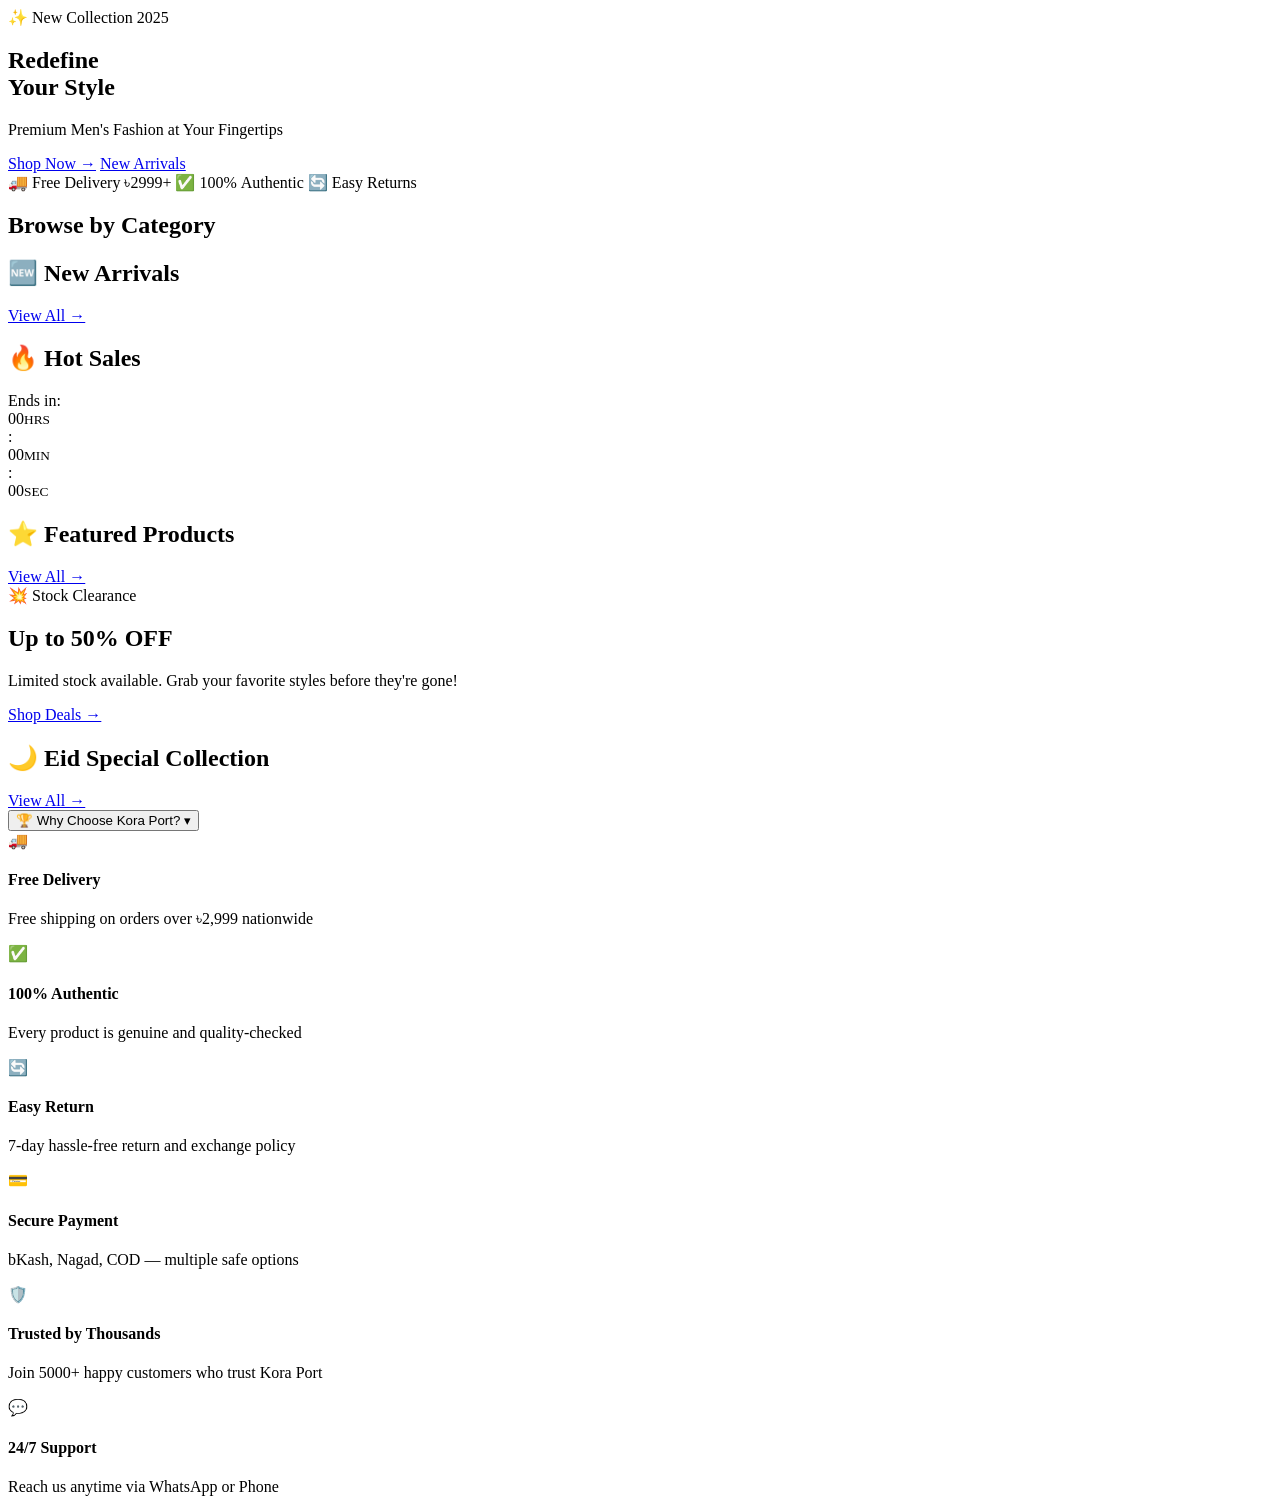
==== index.html @ 2890dfe2 "Add files via upload" ====
<!DOCTYPE html>
<html lang="en">
<head>
<meta charset="UTF-8">
<meta name="viewport" content="width=device-width, initial-scale=1.0">
<title>Kora Port — Premium Men's Fashion Store</title>
<meta name="description" content="Kora Port — Premium Men's Fashion Store in Bangladesh. Shop T-Shirts, Shirts, Pants, Panjabi, Hoodies & Accessories with Free Delivery on orders over ৳2999.">
<meta name="keywords" content="mens fashion, mens clothing, t-shirt, shirt, panjabi, hoodie, pants, accessories, online shopping, bangladesh">
<meta property="og:title" content="Kora Port — Redefine Your Style">
<meta property="og:description" content="Premium Men's Fashion & Lifestyle Store. Free Delivery on ৳2999+">
<meta property="og:type" content="website">
<meta property="og:url" content="https://koraport.netlify.app">
<link rel="canonical" href="https://koraport.netlify.app">

<!-- GTM Head -->
<script>(function(w,d,s,l,i){w[l]=w[l]||[];w[l].push({'gtm.start':new Date().getTime(),event:'gtm.js'});var f=d.getElementsByTagName(s)[0],j=d.createElement(s),dl=l!='dataLayer'?'&l='+l:'';j.async=true;j.src='https://www.googletagmanager.com/gtm.js?id='+i+dl;f.parentNode.insertBefore(j,f);})(window,document,'script','dataLayer','GTM-TWPPQPTG');</script>

<link rel="stylesheet" href="css/global.css">
<link rel="stylesheet" href="css/header-footer.css">
<link rel="stylesheet" href="css/home.css">
<link rel="stylesheet" href="css/animations.css">
<link rel="stylesheet" href="css/responsive.css">
</head>
<body>
<!-- GTM Body -->
<noscript><iframe src="https://www.googletagmanager.com/ns.html?id=GTM-TWPPQPTG" height="0" width="0" style="display:none;visibility:hidden"></iframe></noscript>

<div id="app-header"></div>

<main>

<!-- HERO -->
<section class="hero" id="heroSection">
  <div class="hero-bg"></div>
  <div class="container hero-content">
    <div class="hero-text">
      <span class="hero-badge">✨ New Collection 2025</span>
      <h1 class="hero-title">Redefine<br>Your <span class="hero-highlight">Style</span></h1>
      <p class="hero-sub">Premium Men's Fashion at Your Fingertips</p>
      <div class="hero-btns">
        <a href="pages/shop.html" class="btn btn-accent btn-lg">Shop Now →</a>
        <a href="pages/shop.html?cat=new-arrivals" class="btn btn-secondary btn-lg">New Arrivals</a>
      </div>
      <div class="hero-trust">
        <span>🚚 Free Delivery ৳2999+</span>
        <span>✅ 100% Authentic</span>
        <span>🔄 Easy Returns</span>
      </div>
    </div>
  </div>
</section>

<!-- CATEGORIES -->
<section class="section" id="categorySection">
  <div class="container">
    <h2 class="section-title reveal">Browse by Category</h2>
    <div class="cat-grid" id="categoryGrid"></div>
  </div>
</section>

<!-- NEW ARRIVALS -->
<section class="section section-alt" id="newArrivalsSection">
  <div class="container">
    <div class="section-header reveal">
      <h2 class="section-title">🆕 New Arrivals</h2>
      <a href="pages/shop.html?cat=new-arrivals" class="view-all">View All →</a>
    </div>
    <div class="product-grid" id="newArrivalsGrid"></div>
  </div>
</section>

<!-- FLASH SALE / HOT SALES -->
<section class="section flash-sale-section" id="hotSalesSection">
  <div class="container">
    <div class="flash-header reveal">
      <h2 class="section-title">🔥 Hot Sales</h2>
      <div class="countdown" id="countdown">
        <span class="cd-label">Ends in:</span>
        <div class="cd-boxes">
          <div class="cd-box"><span id="cdHours">00</span><small>HRS</small></div>
          <div class="cd-sep">:</div>
          <div class="cd-box"><span id="cdMins">00</span><small>MIN</small></div>
          <div class="cd-sep">:</div>
          <div class="cd-box"><span id="cdSecs">00</span><small>SEC</small></div>
        </div>
      </div>
    </div>
    <div class="product-grid" id="hotSalesGrid"></div>
  </div>
</section>

<!-- FEATURED -->
<section class="section" id="featuredSection">
  <div class="container">
    <div class="section-header reveal">
      <h2 class="section-title">⭐ Featured Products</h2>
      <a href="pages/shop.html" class="view-all">View All →</a>
    </div>
    <div class="product-grid" id="featuredGrid"></div>
  </div>
</section>

<!-- DEAL BANNER -->
<section class="deal-banner reveal" id="dealBanner">
  <div class="container deal-content">
    <div class="deal-text">
      <span class="deal-tag">💥 Stock Clearance</span>
      <h2 class="deal-title">Up to 50% OFF</h2>
      <p class="deal-sub">Limited stock available. Grab your favorite styles before they're gone!</p>
      <a href="pages/shop.html?cat=stock-clearance" class="btn btn-accent btn-lg">Shop Deals →</a>
    </div>
  </div>
</section>

<!-- EID SPECIAL -->
<section class="section section-alt" id="eidSection">
  <div class="container">
    <div class="section-header reveal">
      <h2 class="section-title">🌙 Eid Special Collection</h2>
      <a href="pages/shop.html?cat=eid-special" class="view-all">View All →</a>
    </div>
    <div class="product-grid" id="eidGrid"></div>
  </div>
</section>

<!-- WHY CHOOSE US -->
<section class="section" id="whyUsSection">
  <div class="container">
    <button class="why-toggle reveal" id="whyToggle" onclick="toggleWhyUs()">
      <span>🏆 Why Choose Kora Port?</span>
      <span class="why-arrow" id="whyArrow">▾</span>
    </button>
    <div class="why-grid hidden" id="whyGrid">
      <div class="why-card reveal">
        <div class="why-icon">🚚</div>
        <h4>Free Delivery</h4>
        <p>Free shipping on orders over ৳2,999 nationwide</p>
      </div>
      <div class="why-card reveal">
        <div class="why-icon">✅</div>
        <h4>100% Authentic</h4>
        <p>Every product is genuine and quality-checked</p>
      </div>
      <div class="why-card reveal">
        <div class="why-icon">🔄</div>
        <h4>Easy Return</h4>
        <p>7-day hassle-free return and exchange policy</p>
      </div>
      <div class="why-card reveal">
        <div class="why-icon">💳</div>
        <h4>Secure Payment</h4>
        <p>bKash, Nagad, COD — multiple safe options</p>
      </div>
      <div class="why-card reveal">
        <div class="why-icon">🛡️</div>
        <h4>Trusted by Thousands</h4>
        <p>Join 5000+ happy customers who trust Kora Port</p>
      </div>
      <div class="why-card reveal">
        <div class="why-icon">💬</div>
        <h4>24/7 Support</h4>
        <p>Reach us anytime via WhatsApp or Phone</p>
      </div>
    </div>
  </div>
</section>

</main>

<div id="app-footer"></div>

<!-- GTM DataLayer -->
<script>
window.dataLayer = window.dataLayer || [];
window.dataLayer.push({ event: 'page_view', page_type: 'home', page_title: 'Kora Port - Home' });
</script>

<script src="js/config.js"></script>
<script src="js/products-data.js"></script>
<script src="js/main.js"></script>
<script src="js/home.js"></script>
<script src="js/gtm-tracking.js"></script>
</body>
</html>
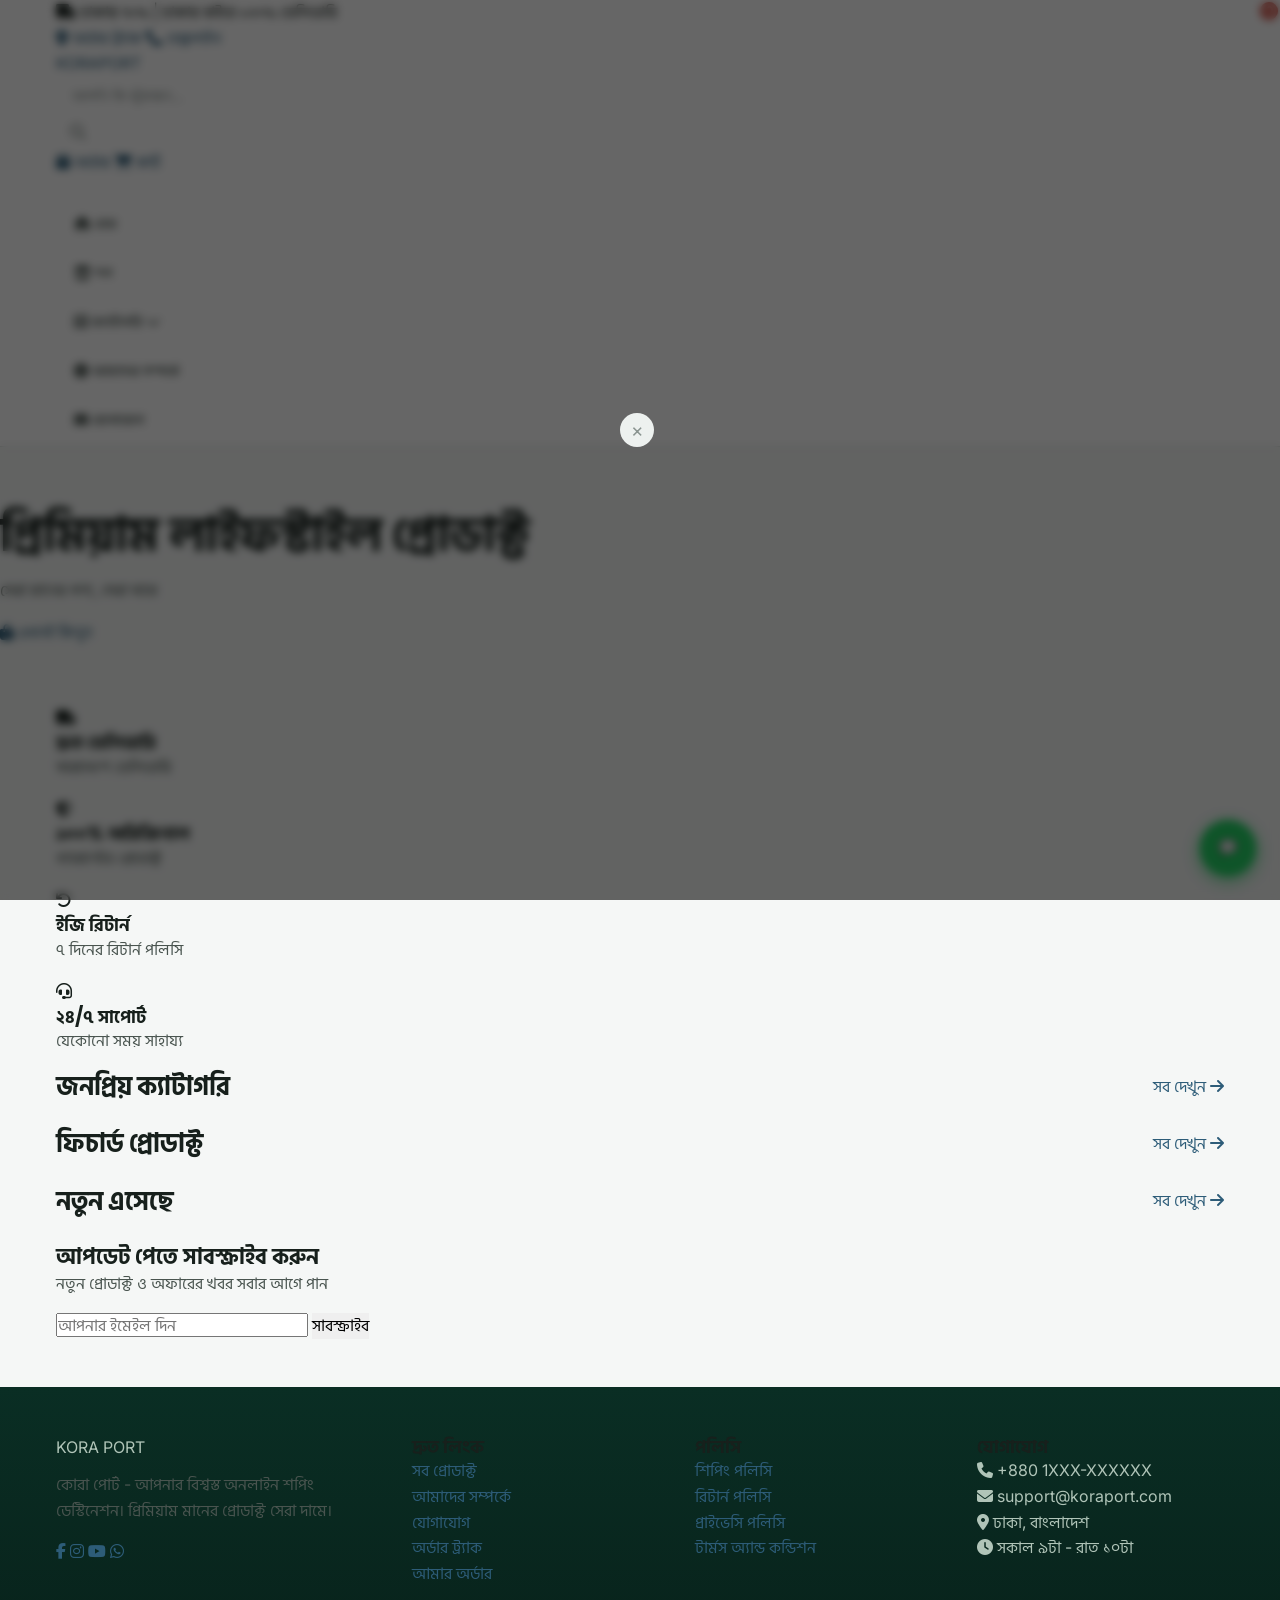
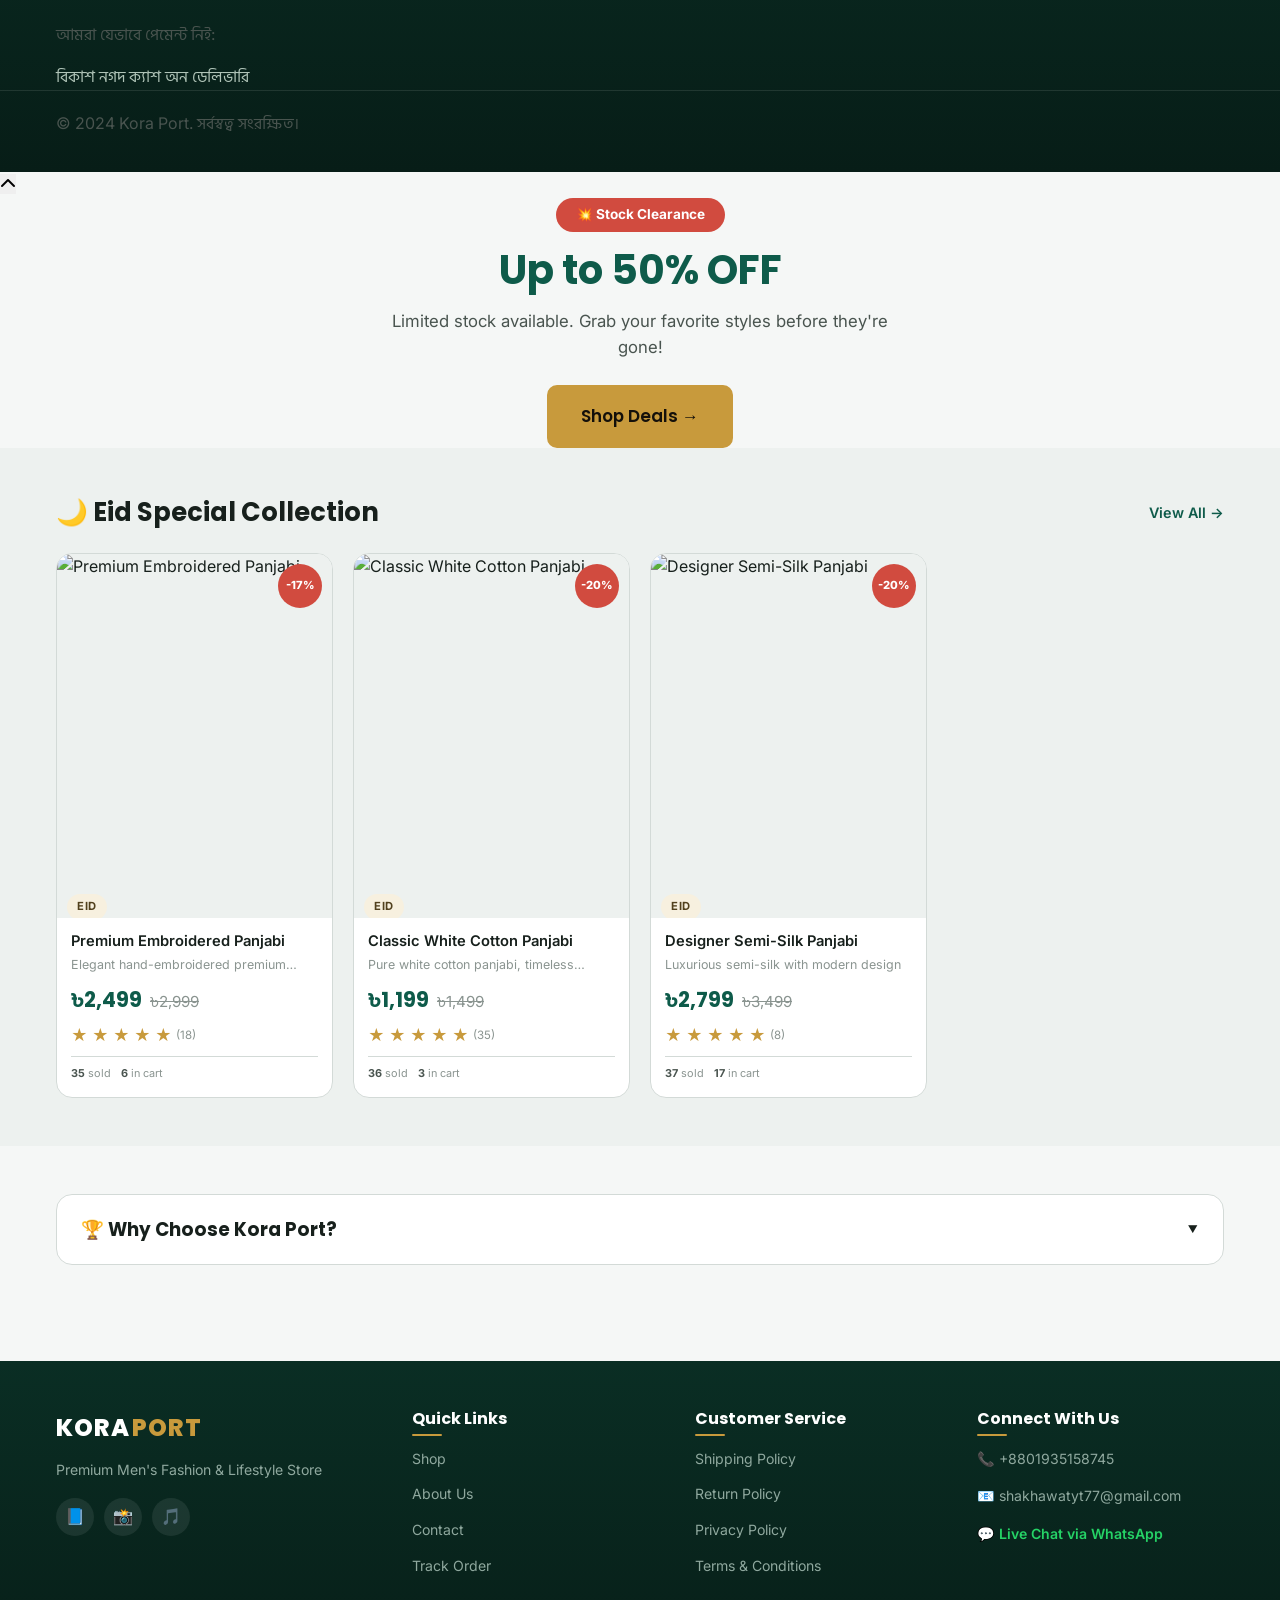
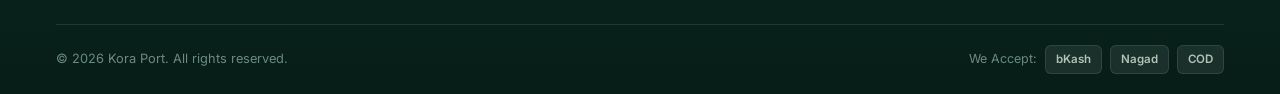
==== commit 5d5874a2: "Revise HTML structure and SEO metadata Updated the language attribute to Bengali and modified variou" ====
--- a/index.html
+++ b/index.html
@@ -1,108 +1,396 @@
 <!DOCTYPE html>
-<html lang="en">
+<html lang="bn">
 <head>
-<meta charset="UTF-8">
-<meta name="viewport" content="width=device-width, initial-scale=1.0">
-<title>Kora Port — Premium Men's Fashion Store</title>
-<meta name="description" content="Kora Port — Premium Men's Fashion Store in Bangladesh. Shop T-Shirts, Shirts, Pants, Panjabi, Hoodies & Accessories with Free Delivery on orders over ৳2999.">
-<meta name="keywords" content="mens fashion, mens clothing, t-shirt, shirt, panjabi, hoodie, pants, accessories, online shopping, bangladesh">
-<meta property="og:title" content="Kora Port — Redefine Your Style">
-<meta property="og:description" content="Premium Men's Fashion & Lifestyle Store. Free Delivery on ৳2999+">
-<meta property="og:type" content="website">
-<meta property="og:url" content="https://koraport.netlify.app">
-<link rel="canonical" href="https://koraport.netlify.app">
-
-<!-- GTM Head -->
-<script>(function(w,d,s,l,i){w[l]=w[l]||[];w[l].push({'gtm.start':new Date().getTime(),event:'gtm.js'});var f=d.getElementsByTagName(s)[0],j=d.createElement(s),dl=l!='dataLayer'?'&l='+l:'';j.async=true;j.src='https://www.googletagmanager.com/gtm.js?id='+i+dl;f.parentNode.insertBefore(j,f);})(window,document,'script','dataLayer','GTM-TWPPQPTG');</script>
-
-<link rel="stylesheet" href="css/global.css">
-<link rel="stylesheet" href="css/header-footer.css">
-<link rel="stylesheet" href="css/home.css">
-<link rel="stylesheet" href="css/animations.css">
-<link rel="stylesheet" href="css/responsive.css">
+    <meta charset="UTF-8">
+    <meta name="viewport" content="width=device-width, initial-scale=1.0">
+    <meta http-equiv="Cache-Control" content="no-cache, no-store, must-revalidate">
+    <meta http-equiv="Pragma" content="no-cache">
+    <meta http-equiv="Expires" content="0">
+    
+    <title>Kora Port - Premium Lifestyle Store</title>
+    <meta name="description" content="Kora Port - Your trusted online store for premium lifestyle products">
+    
+    <!-- Favicon -->
+    <link rel="icon" type="image/x-icon" href="images/favicon.ico">
+    
+    <!-- Google Tag Manager - HEAD (MUST BE FIRST) -->
+    <script>(function(w,d,s,l,i){w[l]=w[l]||[];w[l].push({'gtm.start':
+    new Date().getTime(),event:'gtm.js'});var f=d.getElementsByTagName(s)[0],
+    j=d.createElement(s),dl=l!='dataLayer'?'&l='+l:'';j.async=true;j.src=
+    'https://www.googletagmanager.com/gtm.js?id='+i+dl;f.parentNode.insertBefore(j,f);
+    })(window,document,'script','dataLayer','GTM-XXXXXXX');</script>
+    <!-- End Google Tag Manager -->
+    
+    <!-- CSS Files - Correct Order -->
+    <link rel="stylesheet" href="css/global.css">
+    <link rel="stylesheet" href="css/header-footer.css">
+    <link rel="stylesheet" href="css/home.css">
+    <link rel="stylesheet" href="css/product.css">
+    <link rel="stylesheet" href="css/animations.css">
+    <link rel="stylesheet" href="css/responsive.css">
+    
+    <!-- Font Awesome -->
+    <link rel="stylesheet" href="https://cdnjs.cloudflare.com/ajax/libs/font-awesome/6.4.2/css/all.min.css">
+    
+    <!-- Google Fonts -->
+    <link href="https://fonts.googleapis.com/css2?family=Hind+Siliguri:wght@400;500;600;700&family=Inter:wght@400;500;600;700&display=swap" rel="stylesheet">
 </head>
 <body>
-<!-- GTM Body -->
-<noscript><iframe src="https://www.googletagmanager.com/ns.html?id=GTM-TWPPQPTG" height="0" width="0" style="display:none;visibility:hidden"></iframe></noscript>
-
-<div id="app-header"></div>
-
-<main>
-
-<!-- HERO -->
-<section class="hero" id="heroSection">
-  <div class="hero-bg"></div>
-  <div class="container hero-content">
-    <div class="hero-text">
-      <span class="hero-badge">✨ New Collection 2025</span>
-      <h1 class="hero-title">Redefine<br>Your <span class="hero-highlight">Style</span></h1>
-      <p class="hero-sub">Premium Men's Fashion at Your Fingertips</p>
-      <div class="hero-btns">
-        <a href="pages/shop.html" class="btn btn-accent btn-lg">Shop Now →</a>
-        <a href="pages/shop.html?cat=new-arrivals" class="btn btn-secondary btn-lg">New Arrivals</a>
-      </div>
-      <div class="hero-trust">
-        <span>🚚 Free Delivery ৳2999+</span>
-        <span>✅ 100% Authentic</span>
-        <span>🔄 Easy Returns</span>
-      </div>
+    <!-- Google Tag Manager (noscript) - IMMEDIATELY AFTER BODY -->
+    <noscript><iframe src="https://www.googletagmanager.com/ns.html?id=GTM-XXXXXXX"
+    height="0" width="0" style="display:none;visibility:hidden"></iframe></noscript>
+    <!-- End Google Tag Manager (noscript) -->
+
+    <!-- ============ HEADER ============ -->
+    <header class="site-header" id="site-header">
+        <div class="header-container">
+            <!-- Top Bar -->
+            <div class="header-top">
+                <div class="container">
+                    <div class="top-bar-content">
+                        <span class="free-shipping-text">
+                            <i class="fas fa-truck"></i> ঢাকায় ৭০৳ | ঢাকার বাইরে ১৩০৳ ডেলিভারি
+                        </span>
+                        <div class="top-bar-links">
+                            <a href="pages/track-order.html"><i class="fas fa-map-marker-alt"></i> অর্ডার ট্র্যাক</a>
+                            <a href="pages/contact.html"><i class="fas fa-phone"></i> হেল্পলাইন</a>
+                        </div>
+                    </div>
+                </div>
+            </div>
+            
+            <!-- Main Header -->
+            <div class="header-main">
+                <div class="container">
+                    <div class="header-content">
+                        <!-- Logo -->
+                        <a href="index.html" class="logo">
+                            <img src="images/logo.png" alt="Kora Port" class="logo-img" onerror="this.style.display='none'; this.nextElementSibling.style.display='flex';">
+                            <span class="logo-text" style="display:none;">
+                                <span class="logo-kora">KORA</span>
+                                <span class="logo-port">PORT</span>
+                            </span>
+                        </a>
+                        
+                        <!-- Search Bar -->
+                        <div class="search-container">
+                            <form class="search-form" id="search-form">
+                                <input type="text" class="search-input" id="search-input" placeholder="আপনি কি খুঁজছেন...">
+                                <button type="submit" class="search-btn">
+                                    <i class="fas fa-search"></i>
+                                </button>
+                            </form>
+                            <div class="search-results" id="search-results"></div>
+                        </div>
+                        
+                        <!-- Header Actions -->
+                        <div class="header-actions">
+                            <a href="pages/orders.html" class="action-btn" title="আমার অর্ডার">
+                                <i class="fas fa-box"></i>
+                                <span class="action-text">অর্ডার</span>
+                            </a>
+                            <a href="pages/cart.html" class="action-btn cart-btn" id="cart-btn" title="কার্ট">
+                                <i class="fas fa-shopping-cart"></i>
+                                <span class="cart-badge" id="cart-badge">0</span>
+                                <span class="action-text">কার্ট</span>
+                            </a>
+                        </div>
+                        
+                        <!-- Mobile Menu Toggle -->
+                        <button class="mobile-menu-toggle" id="mobile-menu-toggle">
+                            <span class="hamburger-line"></span>
+                            <span class="hamburger-line"></span>
+                            <span class="hamburger-line"></span>
+                        </button>
+                    </div>
+                </div>
+            </div>
+            
+            <!-- Navigation -->
+            <nav class="main-nav" id="main-nav">
+                <div class="container">
+                    <ul class="nav-list">
+                        <li class="nav-item active">
+                            <a href="index.html" class="nav-link">
+                                <i class="fas fa-home"></i> হোম
+                            </a>
+                        </li>
+                        <li class="nav-item">
+                            <a href="pages/shop.html" class="nav-link">
+                                <i class="fas fa-store"></i> শপ
+                            </a>
+                        </li>
+                        <li class="nav-item has-dropdown">
+                            <a href="#" class="nav-link">
+                                <i class="fas fa-th-large"></i> ক্যাটাগরি
+                                <i class="fas fa-chevron-down dropdown-arrow"></i>
+                            </a>
+                            <ul class="dropdown-menu" id="category-dropdown">
+                                <!-- Categories will be loaded dynamically -->
+                            </ul>
+                        </li>
+                        <li class="nav-item">
+                            <a href="pages/about.html" class="nav-link">
+                                <i class="fas fa-info-circle"></i> আমাদের সম্পর্কে
+                            </a>
+                        </li>
+                        <li class="nav-item">
+                            <a href="pages/contact.html" class="nav-link">
+                                <i class="fas fa-envelope"></i> যোগাযোগ
+                            </a>
+                        </li>
+                    </ul>
+                </div>
+            </nav>
+        </div>
+    </header>
+
+    <!-- ============ MAIN CONTENT ============ -->
+    <main class="main-content" id="main-content">
+        
+        <!-- Hero Section -->
+        <section class="hero-section">
+            <div class="hero-slider" id="hero-slider">
+                <div class="hero-slide active">
+                    <div class="hero-content">
+                        <h1 class="hero-title">প্রিমিয়াম লাইফস্টাইল প্রোডাক্ট</h1>
+                        <p class="hero-subtitle">সেরা মানের পণ্য, সেরা দামে</p>
+                        <a href="pages/shop.html" class="hero-btn">
+                            <i class="fas fa-shopping-bag"></i> এখনই কিনুন
+                        </a>
+                    </div>
+                </div>
+            </div>
+        </section>
+
+        <!-- Features Section -->
+        <section class="features-section">
+            <div class="container">
+                <div class="features-grid">
+                    <div class="feature-item">
+                        <div class="feature-icon">
+                            <i class="fas fa-truck"></i>
+                        </div>
+                        <div class="feature-content">
+                            <h4>দ্রুত ডেলিভারি</h4>
+                            <p>সারাদেশে ডেলিভারি</p>
+                        </div>
+                    </div>
+                    <div class="feature-item">
+                        <div class="feature-icon">
+                            <i class="fas fa-shield-alt"></i>
+                        </div>
+                        <div class="feature-content">
+                            <h4>১০০% অরিজিনাল</h4>
+                            <p>গ্যারান্টেড প্রোডাক্ট</p>
+                        </div>
+                    </div>
+                    <div class="feature-item">
+                        <div class="feature-icon">
+                            <i class="fas fa-undo"></i>
+                        </div>
+                        <div class="feature-content">
+                            <h4>ইজি রিটার্ন</h4>
+                            <p>৭ দিনের রিটার্ন পলিসি</p>
+                        </div>
+                    </div>
+                    <div class="feature-item">
+                        <div class="feature-icon">
+                            <i class="fas fa-headset"></i>
+                        </div>
+                        <div class="feature-content">
+                            <h4>২৪/৭ সাপোর্ট</h4>
+                            <p>যেকোনো সময় সাহায্য</p>
+                        </div>
+                    </div>
+                </div>
+            </div>
+        </section>
+
+        <!-- Categories Section -->
+        <section class="categories-section">
+            <div class="container">
+                <div class="section-header">
+                    <h2 class="section-title">জনপ্রিয় ক্যাটাগরি</h2>
+                    <a href="pages/shop.html" class="view-all-link">সব দেখুন <i class="fas fa-arrow-right"></i></a>
+                </div>
+                <div class="categories-grid" id="categories-grid">
+                    <!-- Categories will be loaded dynamically -->
+                </div>
+            </div>
+        </section>
+
+        <!-- Featured Products Section -->
+        <section class="products-section featured-section">
+            <div class="container">
+                <div class="section-header">
+                    <h2 class="section-title">ফিচার্ড প্রোডাক্ট</h2>
+                    <a href="pages/shop.html" class="view-all-link">সব দেখুন <i class="fas fa-arrow-right"></i></a>
+                </div>
+                <div class="products-grid" id="featured-products">
+                    <!-- Products will be loaded dynamically -->
+                </div>
+            </div>
+        </section>
+
+        <!-- New Arrivals Section -->
+        <section class="products-section new-arrivals-section">
+            <div class="container">
+                <div class="section-header">
+                    <h2 class="section-title">নতুন এসেছে</h2>
+                    <a href="pages/shop.html?filter=new" class="view-all-link">সব দেখুন <i class="fas fa-arrow-right"></i></a>
+                </div>
+                <div class="products-grid" id="new-arrivals">
+                    <!-- Products will be loaded dynamically -->
+                </div>
+            </div>
+        </section>
+
+        <!-- Newsletter Section -->
+        <section class="newsletter-section">
+            <div class="container">
+                <div class="newsletter-content">
+                    <h3>আপডেট পেতে সাবস্ক্রাইব করুন</h3>
+                    <p>নতুন প্রোডাক্ট ও অফারের খবর সবার আগে পান</p>
+                    <form class="newsletter-form" id="newsletter-form">
+                        <input type="email" placeholder="আপনার ইমেইল দিন" required>
+                        <button type="submit">সাবস্ক্রাইব</button>
+                    </form>
+                </div>
+            </div>
+        </section>
+
+    </main>
+
+    <!-- ============ FOOTER ============ -->
+    <footer class="site-footer" id="site-footer">
+        <div class="footer-main">
+            <div class="container">
+                <div class="footer-grid">
+                    <!-- About Column -->
+                    <div class="footer-column">
+                        <div class="footer-logo">
+                            <span class="logo-kora">KORA</span>
+                            <span class="logo-port">PORT</span>
+                        </div>
+                        <p class="footer-about">
+                            কোরা পোর্ট - আপনার বিশ্বস্ত অনলাইন শপিং ডেস্টিনেশন। প্রিমিয়াম মানের প্রোডাক্ট সেরা দামে।
+                        </p>
+                        <div class="social-links">
+                            <a href="#" class="social-link" title="Facebook"><i class="fab fa-facebook-f"></i></a>
+                            <a href="#" class="social-link" title="Instagram"><i class="fab fa-instagram"></i></a>
+                            <a href="#" class="social-link" title="YouTube"><i class="fab fa-youtube"></i></a>
+                            <a href="#" class="social-link" title="WhatsApp"><i class="fab fa-whatsapp"></i></a>
+                        </div>
+                    </div>
+                    
+                    <!-- Quick Links -->
+                    <div class="footer-column">
+                        <h4 class="footer-title">দ্রুত লিংক</h4>
+                        <ul class="footer-links">
+                            <li><a href="pages/shop.html">সব প্রোডাক্ট</a></li>
+                            <li><a href="pages/about.html">আমাদের সম্পর্কে</a></li>
+                            <li><a href="pages/contact.html">যোগাযোগ</a></li>
+                            <li><a href="pages/track-order.html">অর্ডার ট্র্যাক</a></li>
+                            <li><a href="pages/orders.html">আমার অর্ডার</a></li>
+                        </ul>
+                    </div>
+                    
+                    <!-- Policies -->
+                    <div class="footer-column">
+                        <h4 class="footer-title">পলিসি</h4>
+                        <ul class="footer-links">
+                            <li><a href="pages/shipping-policy.html">শিপিং পলিসি</a></li>
+                            <li><a href="pages/return-policy.html">রিটার্ন পলিসি</a></li>
+                            <li><a href="pages/privacy.html">প্রাইভেসি পলিসি</a></li>
+                            <li><a href="pages/terms.html">টার্মস অ্যান্ড কন্ডিশন</a></li>
+                        </ul>
+                    </div>
+                    
+                    <!-- Contact -->
+                    <div class="footer-column">
+                        <h4 class="footer-title">যোগাযোগ</h4>
+                        <ul class="footer-contact">
+                            <li>
+                                <i class="fas fa-phone"></i>
+                                <span>+880 1XXX-XXXXXX</span>
+                            </li>
+                            <li>
+                                <i class="fas fa-envelope"></i>
+                                <span>support@koraport.com</span>
+                            </li>
+                            <li>
+                                <i class="fas fa-map-marker-alt"></i>
+                                <span>ঢাকা, বাংলাদেশ</span>
+                            </li>
+                            <li>
+                                <i class="fas fa-clock"></i>
+                                <span>সকাল ৯টা - রাত ১০টা</span>
+                            </li>
+                        </ul>
+                    </div>
+                </div>
+            </div>
+        </div>
+        
+        <!-- Payment Methods -->
+        <div class="footer-payment">
+            <div class="container">
+                <p>আমরা যেভাবে পেমেন্ট নিই:</p>
+                <div class="payment-icons">
+                    <span class="payment-method bkash">বিকাশ</span>
+                    <span class="payment-method nagad">নগদ</span>
+                    <span class="payment-method cod">ক্যাশ অন ডেলিভারি</span>
+                </div>
+            </div>
+        </div>
+        
+        <!-- Copyright -->
+        <div class="footer-bottom">
+            <div class="container">
+                <p>&copy; 2024 Kora Port. সর্বস্বত্ব সংরক্ষিত।</p>
+            </div>
+        </div>
+    </footer>
+
+    <!-- Quick View Modal -->
+    <div class="modal-overlay" id="quick-view-modal">
+        <div class="modal-content">
+            <button class="modal-close" id="modal-close">&times;</button>
+            <div class="modal-body" id="modal-body">
+                <!-- Product details will be loaded here -->
+            </div>
+        </div>
     </div>
-  </div>
-</section>
-
-<!-- CATEGORIES -->
-<section class="section" id="categorySection">
-  <div class="container">
-    <h2 class="section-title reveal">Browse by Category</h2>
-    <div class="cat-grid" id="categoryGrid"></div>
-  </div>
-</section>
-
-<!-- NEW ARRIVALS -->
-<section class="section section-alt" id="newArrivalsSection">
-  <div class="container">
-    <div class="section-header reveal">
-      <h2 class="section-title">🆕 New Arrivals</h2>
-      <a href="pages/shop.html?cat=new-arrivals" class="view-all">View All →</a>
-    </div>
-    <div class="product-grid" id="newArrivalsGrid"></div>
-  </div>
-</section>
-
-<!-- FLASH SALE / HOT SALES -->
-<section class="section flash-sale-section" id="hotSalesSection">
-  <div class="container">
-    <div class="flash-header reveal">
-      <h2 class="section-title">🔥 Hot Sales</h2>
-      <div class="countdown" id="countdown">
-        <span class="cd-label">Ends in:</span>
-        <div class="cd-boxes">
-          <div class="cd-box"><span id="cdHours">00</span><small>HRS</small></div>
-          <div class="cd-sep">:</div>
-          <div class="cd-box"><span id="cdMins">00</span><small>MIN</small></div>
-          <div class="cd-sep">:</div>
-          <div class="cd-box"><span id="cdSecs">00</span><small>SEC</small></div>
-        </div>
-      </div>
-    </div>
-    <div class="product-grid" id="hotSalesGrid"></div>
-  </div>
-</section>
-
-<!-- FEATURED -->
-<section class="section" id="featuredSection">
-  <div class="container">
-    <div class="section-header reveal">
-      <h2 class="section-title">⭐ Featured Products</h2>
-      <a href="pages/shop.html" class="view-all">View All →</a>
-    </div>
-    <div class="product-grid" id="featuredGrid"></div>
-  </div>
-</section>
-
-<!-- DEAL BANNER -->
-<section class="deal-banner reveal" id="dealBanner">
-  <div class="container deal-content">
+
+    <!-- Toast Notification -->
+    <div class="toast-container" id="toast-container"></div>
+
+    <!-- Back to Top Button -->
+    <button class="back-to-top" id="back-to-top" title="উপরে যান">
+        <i class="fas fa-chevron-up"></i>
+    </button>
+
+    <!-- JavaScript Files - CORRECT ORDER IS CRITICAL -->
+    <script src="js/config.js"></script>
+    <script src="js/products-data.js"></script>
+    <script src="js/main.js"></script>
+    <script src="js/home.js"></script>
+    <script src="js/product-display.js"></script>
+    <script src="js/cart.js"></script>
+    <script src="js/ui-effects.js"></script>
+    <script src="js/gtm-tracking.js"></script>
+    
+    <!-- Debug Info (Remove in Production) -->
+    <script>
+        console.log('=== KORA PORT DEBUG ===');
+        console.log('Page loaded:', new Date().toISOString());
+        console.log('Header found:', !!document.getElementById('site-header'));
+        console.log('Footer found:', !!document.getElementById('site-footer'));
+        console.log('Products data:', typeof window.productsData !== 'undefined' ? window.productsData.length + ' products' : 'NOT LOADED');
+    </script>
+</body>
+  </html>  <div class="container deal-content">
     <div class="deal-text">
       <span class="deal-tag">💥 Stock Clearance</span>
       <h2 class="deal-title">Up to 50% OFF</h2>
@@ -181,4 +469,4 @@
 <script src="js/home.js"></script>
 <script src="js/gtm-tracking.js"></script>
 </body>
-</html>+</html>
--- a/css/global.css
+++ b/css/global.css
@@ -0,0 +1,532 @@
+/*
+ * ==========================================
+ * 🎨 KORA PORT — Global Styles
+ * ==========================================
+ * এই ফাইলে সাইটের সব গ্লোবাল স্টাইল আছে।
+ * কালার, ফন্ট, বাটন, কার্ড সব এখানে।
+ * ==========================================
+ */
+
+/* ────────── 📝 Google Fonts ────────── */
+@import url('https://fonts.googleapis.com/css2?family=Hind+Siliguri:wght@400;500;600;700&family=Inter:wght@300;400;500;600;700&family=Poppins:wght@400;500;600;700;800&display=swap');
+
+
+/* ════════════════════════════════════════════
+   🎨 CSS VARIABLES
+   ════════════════════════════════════════════ */
+:root {
+  /* ─── Brand / Core Colors ─── */
+  --color-primary: #0E5B4A;
+  --color-primary-hover: #0F6C57;
+  --color-primary-active: #0B473A;
+  --color-primary-soft: #E0F1EC;
+  --color-primary-outline: #84B7A6;
+
+  --color-secondary: #2D5C78;
+  --color-secondary-hover: #234863;
+  --color-secondary-soft: #E2EDF4;
+
+  --color-accent: #C89A3C;
+  --color-accent-hover: #B48421;
+  --color-accent-soft: #F7F0DF;
+  --color-accent-dark: #51401D;
+
+  /* ─── Backgrounds / Surfaces ─── */
+  --color-bg-body: #F5F7F6;
+  --color-bg-section: #EDF1EF;
+  --color-bg-card: #FFFFFF;
+  --color-bg-card-subtle: #F9FBFA;
+
+  /* ─── Borders ─── */
+  --color-border-subtle: #D3DAD7;
+  --color-border-strong: #B7C2BD;
+
+  /* ─── Text ─── */
+  --color-text-main: #17201C;
+  --color-text-secondary: #49544F;
+  --color-text-muted: #8A9490;
+  --color-text-disabled: #B1BAB6;
+  --color-text-on-primary: #FFFFFF;
+  --color-text-on-accent: #14100A;
+
+  /* ─── Semantic Colors ─── */
+  --color-success: #1E9C6D;
+  --color-success-bg: #E3F4EC;
+  --color-success-border: #9CD5BD;
+
+  --color-warning: #C27B24;
+  --color-warning-bg: #F9F1E3;
+  --color-warning-border: #E2C39A;
+
+  --color-error: #D14B3F;
+  --color-error-bg: #FBE9E7;
+  --color-error-border: #E7A49B;
+
+  --color-info: #2D7BB8;
+  --color-info-bg: #E3F1FB;
+  --color-info-border: #9EC0E1;
+
+  /* ─── Fonts ─── */
+  --font-heading: 'Poppins', 'Hind Siliguri', sans-serif;
+  --font-body: 'Inter', 'Hind Siliguri', sans-serif;
+  --font-bangla: 'Hind Siliguri', sans-serif;
+
+  /* ─── Spacing ─── */
+  --space-xs: 4px;
+  --space-sm: 8px;
+  --space-md: 16px;
+  --space-lg: 24px;
+  --space-xl: 32px;
+  --space-2xl: 48px;
+  --space-3xl: 64px;
+
+  /* ─── Border Radius ─── */
+  --radius-sm: 6px;
+  --radius-md: 10px;
+  --radius-lg: 16px;
+  --radius-xl: 24px;
+  --radius-full: 9999px;
+
+  /* ─── Shadows ─── */
+  --shadow-sm: 0 2px 8px rgba(15, 50, 40, 0.06);
+  --shadow-md: 0 4px 16px rgba(15, 50, 40, 0.08);
+  --shadow-lg: 0 10px 30px rgba(15, 50, 40, 0.12);
+  --shadow-xl: 0 20px 50px rgba(15, 50, 40, 0.16);
+
+  /* ─── Transitions ─── */
+  --transition-fast: 0.15s ease;
+  --transition-normal: 0.3s ease;
+  --transition-slow: 0.5s ease;
+
+  /* ─── Z-index ─── */
+  --z-dropdown: 100;
+  --z-sticky: 200;
+  --z-modal-backdrop: 300;
+  --z-modal: 400;
+  --z-toast: 500;
+}
+
+
+/* ════════════════════════════════════════════
+   🔄 CSS RESET
+   ════════════════════════════════════════════ */
+*, *::before, *::after {
+  margin: 0;
+  padding: 0;
+  box-sizing: border-box;
+}
+
+html {
+  scroll-behavior: smooth;
+  -webkit-text-size-adjust: 100%;
+}
+
+body {
+  font-family: var(--font-body);
+  font-size: 16px;
+  line-height: 1.6;
+  color: var(--color-text-main);
+  background-color: var(--color-bg-body);
+  -webkit-font-smoothing: antialiased;
+  -moz-osx-font-smoothing: grayscale;
+  overflow-x: hidden;
+}
+
+img {
+  max-width: 100%;
+  height: auto;
+  display: block;
+}
+
+a {
+  text-decoration: none;
+  color: var(--color-secondary);
+  transition: color var(--transition-fast);
+}
+
+a:hover {
+  color: var(--color-secondary-hover);
+}
+
+ul, ol {
+  list-style: none;
+}
+
+button {
+  cursor: pointer;
+  border: none;
+  outline: none;
+  font-family: inherit;
+  font-size: inherit;
+}
+
+input, select, textarea {
+  font-family: inherit;
+  font-size: inherit;
+  outline: none;
+}
+
+::selection {
+  background: var(--color-primary-soft);
+  color: var(--color-primary);
+}
+
+
+/* ════════════════════════════════════════════
+   📝 TYPOGRAPHY
+   ════════════════════════════════════════════ */
+h1, h2, h3, h4, h5, h6 {
+  font-family: var(--font-heading);
+  font-weight: 700;
+  line-height: 1.3;
+  color: var(--color-text-main);
+}
+
+h1 { font-size: 2.2rem; }
+h2 { font-size: 1.8rem; }
+h3 { font-size: 1.4rem; }
+h4 { font-size: 1.15rem; }
+h5 { font-size: 1rem; }
+h6 { font-size: 0.875rem; }
+
+p {
+  color: var(--color-text-secondary);
+  margin-bottom: var(--space-md);
+}
+
+small {
+  font-size: 0.8rem;
+  color: var(--color-text-muted);
+}
+
+
+/* ════════════════════════════════════════════
+   📦 LAYOUT / CONTAINER
+   ════════════════════════════════════════════ */
+.container {
+  width: 100%;
+  max-width: 1200px;
+  margin: 0 auto;
+  padding: 0 var(--space-md);
+}
+
+.section {
+  padding: var(--space-2xl) 0;
+}
+
+.section-title {
+  font-size: 1.6rem;
+  text-align: center;
+  margin-bottom: var(--space-xl);
+  position: relative;
+}
+
+.section-title::after {
+  content: '';
+  display: block;
+  width: 60px;
+  height: 3px;
+  background: var(--color-accent);
+  margin: var(--space-sm) auto 0;
+  border-radius: var(--radius-full);
+}
+
+
+/* ════════════════════════════════════════════
+   🔘 BUTTONS
+   ════════════════════════════════════════════ */
+.btn {
+  display: inline-flex;
+  align-items: center;
+  justify-content: center;
+  gap: var(--space-sm);
+  padding: 12px 24px;
+  border-radius: var(--radius-md);
+  font-family: var(--font-heading);
+  font-weight: 600;
+  font-size: 0.95rem;
+  transition: all var(--transition-normal);
+  border: 2px solid transparent;
+  text-align: center;
+  white-space: nowrap;
+}
+
+/* Primary Button (সবুজ) */
+.btn-primary {
+  background: var(--color-primary);
+  color: var(--color-text-on-primary);
+  border-color: var(--color-primary);
+}
+.btn-primary:hover {
+  background: var(--color-primary-hover);
+  border-color: var(--color-primary-hover);
+  transform: translateY(-2px);
+  box-shadow: var(--shadow-md);
+}
+.btn-primary:active {
+  background: var(--color-primary-active);
+  transform: translateY(0);
+}
+
+/* Secondary Button (আউটলাইন) */
+.btn-secondary {
+  background: var(--color-bg-card);
+  color: var(--color-secondary);
+  border-color: var(--color-border-subtle);
+}
+.btn-secondary:hover {
+  background: var(--color-bg-card-subtle);
+  border-color: var(--color-secondary);
+}
+
+/* Accent Button (গোল্ড — Buy Now, CTA) */
+.btn-accent {
+  background: var(--color-accent);
+  color: var(--color-text-on-accent);
+  border-color: var(--color-accent);
+}
+.btn-accent:hover {
+  background: var(--color-accent-hover);
+  border-color: var(--color-accent-hover);
+  transform: translateY(-2px);
+  box-shadow: var(--shadow-md);
+}
+
+/* Ghost Button */
+.btn-ghost {
+  background: transparent;
+  color: var(--color-text-secondary);
+}
+.btn-ghost:hover {
+  background: var(--color-bg-section);
+}
+
+/* Danger Button */
+.btn-danger {
+  background: var(--color-error);
+  color: #FFFFFF;
+  border-color: var(--color-error);
+}
+
+/* Button Sizes */
+.btn-sm { padding: 8px 16px; font-size: 0.85rem; }
+.btn-lg { padding: 16px 32px; font-size: 1.05rem; }
+.btn-full { width: 100%; }
+
+/* Disabled */
+.btn:disabled {
+  opacity: 0.5;
+  cursor: not-allowed;
+  transform: none !important;
+}
+
+
+/* ════════════════════════════════════════════
+   🃏 CARDS
+   ════════════════════════════════════════════ */
+.card {
+  background: var(--color-bg-card);
+  border: 1px solid var(--color-border-subtle);
+  border-radius: var(--radius-lg);
+  overflow: hidden;
+  transition: all var(--transition-normal);
+  box-shadow: var(--shadow-sm);
+}
+
+.card:hover {
+  box-shadow: var(--shadow-lg);
+  transform: translateY(-4px);
+}
+
+.card-body {
+  padding: var(--space-md);
+}
+
+
+/* ════════════════════════════════════════════
+   📋 FORMS
+   ════════════════════════════════════════════ */
+.form-group {
+  margin-bottom: var(--space-md);
+}
+
+.form-label {
+  display: block;
+  font-weight: 600;
+  font-size: 0.9rem;
+  color: var(--color-text-main);
+  margin-bottom: var(--space-xs);
+}
+
+.form-input,
+.form-select,
+.form-textarea {
+  width: 100%;
+  padding: 12px 16px;
+  border: 1.5px solid var(--color-border-subtle);
+  border-radius: var(--radius-md);
+  background: var(--color-bg-card);
+  color: var(--color-text-main);
+  transition: border-color var(--transition-fast);
+  font-size: 0.95rem;
+}
+
+.form-input:focus,
+.form-select:focus,
+.form-textarea:focus {
+  border-color: var(--color-primary);
+  box-shadow: 0 0 0 3px var(--color-primary-soft);
+}
+
+.form-input.error {
+  border-color: var(--color-error);
+  box-shadow: 0 0 0 3px var(--color-error-bg);
+}
+
+.form-error-text {
+  color: var(--color-error);
+  font-size: 0.8rem;
+  margin-top: var(--space-xs);
+}
+
+.form-textarea {
+  min-height: 100px;
+  resize: vertical;
+}
+
+
+/* ════════════════════════════════════════════
+   🏷️ BADGES
+   ════════════════════════════════════════════ */
+.badge {
+  display: inline-block;
+  padding: 4px 10px;
+  border-radius: var(--radius-full);
+  font-size: 0.7rem;
+  font-weight: 700;
+  text-transform: uppercase;
+  letter-spacing: 0.5px;
+}
+
+.badge-new {
+  background: var(--color-primary-soft);
+  color: var(--color-primary);
+}
+
+.badge-hot {
+  background: var(--color-error-bg);
+  color: var(--color-error);
+}
+
+.badge-sale {
+  background: var(--color-warning-bg);
+  color: var(--color-warning);
+}
+
+.badge-eid {
+  background: var(--color-accent-soft);
+  color: var(--color-accent-dark);
+}
+
+.badge-out-of-stock {
+  background: var(--color-bg-section);
+  color: var(--color-text-disabled);
+}
+
+
+/* ════════════════════════════════════════════
+   💰 PRICE DISPLAY
+   ════════════════════════════════════════════ */
+.price-current {
+  font-family: var(--font-heading);
+  font-size: 1.3rem;
+  font-weight: 700;
+  color: var(--color-primary);
+}
+
+.price-original {
+  font-size: 0.95rem;
+  color: var(--color-text-muted);
+  text-decoration: line-through;
+  margin-left: var(--space-sm);
+}
+
+.price-save {
+  font-size: 0.8rem;
+  font-weight: 600;
+  color: var(--color-error);
+  margin-left: var(--space-sm);
+}
+
+
+/* ════════════════════════════════════════════
+   ⭐ STAR RATING
+   ════════════════════════════════════════════ */
+.stars {
+  display: inline-flex;
+  gap: 2px;
+  color: var(--color-accent);
+  font-size: 0.9rem;
+}
+
+.stars .empty {
+  color: var(--color-border-subtle);
+}
+
+.review-count {
+  font-size: 0.8rem;
+  color: var(--color-text-muted);
+  margin-left: var(--space-xs);
+}
+
+
+/* ════════════════════════════════════════════
+   🛠️ UTILITY CLASSES
+   ════════════════════════════════════════════ */
+.text-center { text-align: center; }
+.text-left { text-align: left; }
+.text-right { text-align: right; }
+.text-muted { color: var(--color-text-muted); }
+.text-primary { color: var(--color-primary); }
+.text-accent { color: var(--color-accent); }
+.text-error { color: var(--color-error); }
+.text-success { color: var(--color-success); }
+
+.font-bold { font-weight: 700; }
+.font-semibold { font-weight: 600; }
+
+.flex { display: flex; }
+.flex-center { display: flex; align-items: center; justify-content: center; }
+.flex-between { display: flex; align-items: center; justify-content: space-between; }
+.flex-wrap { flex-wrap: wrap; }
+.gap-sm { gap: var(--space-sm); }
+.gap-md { gap: var(--space-md); }
+.gap-lg { gap: var(--space-lg); }
+
+.grid { display: grid; }
+
+.mt-sm { margin-top: var(--space-sm); }
+.mt-md { margin-top: var(--space-md); }
+.mt-lg { margin-top: var(--space-lg); }
+.mb-md { margin-bottom: var(--space-md); }
+.mb-lg { margin-bottom: var(--space-lg); }
+
+.hidden { display: none !important; }
+.visible { display: block; }
+
+/* ════════════════════════════════════════════
+   🖱️ SCROLLBAR (Premium Feel)
+   ════════════════════════════════════════════ */
+::-webkit-scrollbar {
+  width: 8px;
+}
+::-webkit-scrollbar-track {
+  background: var(--color-bg-section);
+}
+::-webkit-scrollbar-thumb {
+  background: var(--color-border-strong);
+  border-radius: var(--radius-full);
+}
+::-webkit-scrollbar-thumb:hover {
+  background: var(--color-primary);
+}
--- a/css/header-footer.css
+++ b/css/header-footer.css
@@ -0,0 +1,449 @@
+/*
+ * ==========================================
+ * 📌 KORA PORT — Header & Footer Styles
+ * ==========================================
+ */
+
+/* ═══════════════════════════════════
+   📢 ANNOUNCEMENT BAR
+   ═══════════════════════════════════ */
+.announcement-bar {
+  background: var(--color-primary);
+  color: var(--color-text-on-primary);
+  padding: 8px 0;
+  font-size: 0.82rem;
+  text-align: center;
+  transition: transform 0.3s ease;
+  position: relative;
+  z-index: var(--z-sticky);
+}
+.announcement-bar p { color: #fff; margin: 0; font-weight: 500; }
+.ann-close {
+  background: none; border: none; color: rgba(255,255,255,0.7);
+  font-size: 1.1rem; cursor: pointer; padding: 0 4px;
+  transition: color 0.2s;
+}
+.ann-close:hover { color: #fff; }
+
+/* ═══════════════════════════════════
+   🏪 SITE HEADER
+   ═══════════════════════════════════ */
+.site-header {
+  background: var(--color-bg-card);
+  border-bottom: 1px solid var(--color-border-subtle);
+  position: sticky; top: 0;
+  z-index: var(--z-sticky);
+  transition: box-shadow 0.3s ease;
+}
+.site-header.scrolled { box-shadow: var(--shadow-md); }
+
+.header-row {
+  display: flex; align-items: center;
+  gap: 16px; height: 60px;
+}
+
+/* ═══════════════════════════════════
+   🍔 HAMBURGER (Mobile)
+   ═══════════════════════════════════ */
+.hamburger {
+  display: none; background: none; border: none;
+  flex-direction: column; gap: 5px; padding: 6px;
+  cursor: pointer; z-index: 10;
+}
+.hamburger span {
+  display: block; width: 22px; height: 2.5px;
+  background: var(--color-text-main);
+  border-radius: 2px;
+  transition: all 0.3s ease;
+}
+.hamburger.active span:nth-child(1) { transform: rotate(45deg) translate(5px,5px); }
+.hamburger.active span:nth-child(2) { opacity: 0; }
+.hamburger.active span:nth-child(3) { transform: rotate(-45deg) translate(5px,-5px); }
+
+/* ═══════════════════════════════════
+   ✏️ LOGO
+   ═══════════════════════════════════ */
+.site-logo {
+  display: flex; align-items: center; gap: 2px;
+  text-decoration: none; flex-shrink: 0;
+}
+.logo-main {
+  font-family: var(--font-heading);
+  font-size: 1.5rem; font-weight: 800;
+  color: var(--color-primary);
+  letter-spacing: 1px;
+}
+.logo-accent {
+  font-family: var(--font-heading);
+  font-size: 1.5rem; font-weight: 800;
+  color: var(--color-accent);
+  letter-spacing: 1px;
+}
+.footer-logo { margin-bottom: 12px; }
+.footer-logo .logo-main,
+.footer-logo .logo-accent { color: #fff; }
+.footer-logo .logo-accent { color: var(--color-accent); }
+
+/* ═══════════════════════════════════
+   🔍 SEARCH BAR
+   ═══════════════════════════════════ */
+.header-search {
+  flex: 1; max-width: 480px;
+  display: flex; align-items: center;
+  background: var(--color-bg-body);
+  border: 1.5px solid var(--color-border-subtle);
+  border-radius: var(--radius-full);
+  overflow: hidden;
+  transition: border-color 0.2s;
+}
+.header-search:focus-within { border-color: var(--color-primary); }
+.search-input {
+  flex: 1; border: none; background: transparent;
+  padding: 10px 16px; font-size: 0.9rem;
+  color: var(--color-text-main); outline: none;
+}
+.search-input::placeholder { color: var(--color-text-muted); }
+.search-btn {
+  background: none; border: none; padding: 10px 14px;
+  color: var(--color-text-muted); cursor: pointer;
+  display: flex; align-items: center;
+  transition: color 0.2s;
+}
+.search-btn:hover { color: var(--color-primary); }
+
+.mob-search-wrap {
+  display: flex; padding: 0 0 12px;
+  background: var(--color-bg-body);
+  border: 1.5px solid var(--color-border-subtle);
+  border-radius: var(--radius-full);
+  overflow: hidden; margin-top: 8px;
+}
+.mob-search-wrap .search-input { padding: 8px 14px; }
+
+/* ═══════════════════════════════════
+   🔘 HEADER ICONS
+   ═══════════════════════════════════ */
+.header-icons { display: flex; align-items: center; gap: 6px; flex-shrink: 0; }
+
+.h-icon {
+  display: flex; align-items: center; justify-content: center;
+  width: 40px; height: 40px; border-radius: var(--radius-full);
+  background: transparent; border: none;
+  color: var(--color-text-secondary); cursor: pointer;
+  transition: all 0.2s; position: relative;
+  text-decoration: none; font-size: 0.85rem; font-weight: 700;
+}
+.h-icon:hover { background: var(--color-bg-section); color: var(--color-primary); }
+
+.lang-btn {
+  font-family: var(--font-heading);
+  font-size: 0.75rem; font-weight: 800;
+  letter-spacing: 0.5px;
+  border: 1.5px solid var(--color-border-subtle);
+}
+.lang-btn:hover { border-color: var(--color-primary); }
+
+.cart-link { position: relative; }
+.cart-badge {
+  position: absolute; top: 2px; right: 2px;
+  background: var(--color-error); color: #fff;
+  font-size: 0.65rem; font-weight: 700;
+  width: 18px; height: 18px;
+  border-radius: 50%;
+  display: flex; align-items: center; justify-content: center;
+  line-height: 1;
+}
+
+.mob-only { display: none !important; }
+
+/* ═══════════════════════════════════
+   🧭 NAVIGATION BAR
+   ═══════════════════════════════════ */
+.site-nav {
+  background: var(--color-bg-card);
+  border-bottom: 1px solid var(--color-border-subtle);
+}
+.nav-links {
+  display: flex; align-items: center;
+  list-style: none; margin: 0; padding: 0; gap: 0;
+}
+.nav-link {
+  display: block; padding: 12px 18px;
+  color: var(--color-text-secondary);
+  font-size: 0.9rem; font-weight: 500;
+  text-decoration: none;
+  transition: all 0.2s; white-space: nowrap;
+  font-family: var(--font-heading);
+  border-bottom: 2px solid transparent;
+}
+.nav-link:hover {
+  color: var(--color-primary);
+  background: var(--color-primary-soft);
+  border-bottom-color: var(--color-primary);
+}
+.nav-hot { color: var(--color-error) !important; font-weight: 600; }
+.nav-hot:hover { background: var(--color-error-bg) !important; }
+
+/* ═══════════════════════════════════
+   📂 CATEGORY DROPDOWN
+   ═══════════════════════════════════ */
+.nav-dd-wrap { position: relative; }
+.nav-dropdown {
+  position: absolute; top: 100%; left: 0;
+  background: var(--color-bg-card);
+  border: 1px solid var(--color-border-subtle);
+  border-radius: var(--radius-md);
+  box-shadow: var(--shadow-lg);
+  min-width: 220px; padding: 8px 0;
+  opacity: 0; visibility: hidden;
+  transform: translateY(8px);
+  transition: all 0.25s ease;
+  z-index: var(--z-dropdown);
+}
+.nav-dd-wrap:hover .nav-dropdown {
+  opacity: 1; visibility: visible;
+  transform: translateY(0);
+}
+.dd-item {
+  display: block; padding: 10px 18px;
+  color: var(--color-text-secondary);
+  font-size: 0.88rem; text-decoration: none;
+  transition: all 0.15s;
+}
+.dd-item:hover {
+  background: var(--color-primary-soft);
+  color: var(--color-primary);
+  padding-left: 22px;
+}
+.dd-item.special { font-weight: 600; }
+.dd-divider {
+  height: 1px; background: var(--color-border-subtle);
+  margin: 6px 14px;
+}
+
+/* ═══════════════════════════════════
+   📱 MOBILE MENU
+   ═══════════════════════════════════ */
+.mob-overlay {
+  position: fixed; inset: 0;
+  background: rgba(0,0,0,0.5);
+  z-index: var(--z-modal-backdrop);
+  backdrop-filter: blur(2px);
+}
+.mob-menu {
+  position: fixed; top: 0; left: 0; bottom: 0;
+  width: 300px; max-width: 85vw;
+  background: var(--color-bg-card);
+  z-index: var(--z-modal);
+  transform: translateX(-100%);
+  transition: transform 0.35s cubic-bezier(0.4,0,0.2,1);
+  display: flex; flex-direction: column;
+  box-shadow: var(--shadow-xl);
+}
+.mob-menu.open { transform: translateX(0); }
+
+.mm-head {
+  display: flex; align-items: center; justify-content: space-between;
+  padding: 16px 20px;
+  border-bottom: 1px solid var(--color-border-subtle);
+}
+.mm-close {
+  background: none; border: none; font-size: 1.5rem;
+  color: var(--color-text-muted); cursor: pointer;
+  width: 36px; height: 36px;
+  display: flex; align-items: center; justify-content: center;
+  border-radius: var(--radius-full);
+  transition: all 0.2s;
+}
+.mm-close:hover { background: var(--color-bg-section); color: var(--color-text-main); }
+
+.mm-body { flex: 1; overflow-y: auto; padding: 8px 0; }
+
+.mm-nav { list-style: none; margin: 0; padding: 0; }
+.mm-nav > li > a,
+.mm-nav > li > a[onclick] {
+  display: flex; align-items: center; justify-content: space-between;
+  padding: 14px 20px;
+  color: var(--color-text-main);
+  font-size: 0.95rem; font-weight: 500;
+  text-decoration: none; cursor: pointer;
+  transition: all 0.2s;
+  font-family: var(--font-heading);
+}
+.mm-nav > li > a:hover { background: var(--color-primary-soft); color: var(--color-primary); }
+
+.mm-arrow { font-size: 0.8rem; transition: transform 0.3s; }
+.mm-has-sub.open .mm-arrow { transform: rotate(180deg); }
+
+.mm-sub {
+  list-style: none; margin: 0; padding: 0;
+  max-height: 0; overflow: hidden;
+  transition: max-height 0.35s ease;
+  background: var(--color-bg-body);
+}
+.mm-has-sub.open .mm-sub { max-height: 600px; }
+.mm-sub li a {
+  display: block; padding: 11px 20px 11px 36px;
+  color: var(--color-text-secondary);
+  font-size: 0.88rem; text-decoration: none;
+  transition: all 0.15s;
+}
+.mm-sub li a:hover { color: var(--color-primary); background: var(--color-primary-soft); }
+.mm-divider { height: 1px; background: var(--color-border-subtle); margin: 4px 20px; }
+
+.mm-foot {
+  padding: 16px 20px;
+  border-top: 1px solid var(--color-border-subtle);
+  display: flex; flex-direction: column; gap: 10px;
+}
+.mm-phone {
+  color: var(--color-text-secondary); text-decoration: none;
+  font-size: 0.9rem; text-align: center;
+}
+
+/* ═══════════════════════════════════
+   🦶 FOOTER
+   ═══════════════════════════════════ */
+.site-footer {
+  background: linear-gradient(180deg, #0A2E24 0%, #071D17 100%);
+  color: #B0C4B8;
+  padding: 48px 0 0;
+  margin-top: 48px;
+}
+
+.footer-grid {
+  display: grid;
+  grid-template-columns: 1.3fr 1fr 1fr 1fr;
+  gap: 36px;
+  padding-bottom: 36px;
+}
+
+.f-desc { color: #8FA89E; font-size: 0.88rem; line-height: 1.6; margin-top: 8px; }
+
+.f-social { display: flex; gap: 10px; margin-top: 16px; }
+.soc-icon {
+  display: flex; align-items: center; justify-content: center;
+  width: 38px; height: 38px;
+  border-radius: var(--radius-full);
+  background: rgba(255,255,255,0.08);
+  color: #B0C4B8;
+  transition: all 0.3s;
+}
+.soc-icon:hover { background: var(--color-primary); color: #fff; transform: translateY(-2px); }
+
+.f-title {
+  color: #fff; font-size: 1rem; font-weight: 700;
+  margin-bottom: 16px; position: relative;
+  font-family: var(--font-heading);
+}
+.f-title::after {
+  content: ''; position: absolute; bottom: -6px; left: 0;
+  width: 30px; height: 2px;
+  background: var(--color-accent); border-radius: 2px;
+}
+
+.f-links { list-style: none; padding: 0; margin: 0; }
+.f-links li { margin-bottom: 10px; }
+.f-links a {
+  color: #8FA89E; font-size: 0.88rem;
+  text-decoration: none; transition: all 0.2s;
+}
+.f-links a:hover { color: #fff; padding-left: 4px; }
+
+.f-contact { list-style: none; padding: 0; margin: 0; }
+.f-contact li { margin-bottom: 12px; }
+.f-contact a {
+  color: #8FA89E; font-size: 0.88rem;
+  text-decoration: none; transition: color 0.2s;
+}
+.f-contact a:hover { color: #fff; }
+.live-chat-link {
+  display: inline-flex; align-items: center; gap: 6px;
+  color: #25D366 !important; font-weight: 600;
+}
+
+.footer-bottom {
+  border-top: 1px solid rgba(255,255,255,0.1);
+  padding: 20px 0;
+  display: flex; align-items: center; justify-content: space-between;
+  flex-wrap: wrap; gap: 12px;
+}
+.copyright { color: #6B8A7E; font-size: 0.8rem; margin: 0; }
+
+.pay-icons { display: flex; align-items: center; gap: 8px; flex-wrap: wrap; }
+.pay-label { color: #6B8A7E; font-size: 0.78rem; }
+.pay-badge {
+  display: inline-block; padding: 4px 10px;
+  background: rgba(255,255,255,0.08);
+  color: #B0C4B8; font-size: 0.72rem; font-weight: 600;
+  border-radius: var(--radius-sm);
+  border: 1px solid rgba(255,255,255,0.1);
+}
+
+/* ═══════════════════════════════════
+   💬 WHATSAPP FLOAT BUTTON
+   ═══════════════════════════════════ */
+.wa-float {
+  position: fixed; bottom: 24px; right: 24px;
+  width: 56px; height: 56px;
+  background: #25D366;
+  border-radius: 50%;
+  display: flex; align-items: center; justify-content: center;
+  box-shadow: 0 4px 16px rgba(37,211,102,0.4);
+  z-index: var(--z-sticky);
+  transition: all 0.3s;
+  animation: waPulse 2s infinite;
+}
+.wa-float:hover { transform: scale(1.1); box-shadow: 0 6px 24px rgba(37,211,102,0.5); }
+@keyframes waPulse {
+  0%,100% { box-shadow: 0 4px 16px rgba(37,211,102,0.4); }
+  50% { box-shadow: 0 4px 24px rgba(37,211,102,0.6), 0 0 0 12px rgba(37,211,102,0.1); }
+}
+
+/* ═══════════════════════════════════
+   ⬆️ SCROLL TO TOP
+   ═══════════════════════════════════ */
+.scroll-top {
+  position: fixed; bottom: 90px; right: 28px;
+  width: 42px; height: 42px;
+  background: var(--color-bg-card);
+  border: 1px solid var(--color-border-subtle);
+  border-radius: 50%; cursor: pointer;
+  display: flex; align-items: center; justify-content: center;
+  color: var(--color-text-secondary);
+  box-shadow: var(--shadow-md);
+  z-index: var(--z-sticky);
+  transition: all 0.3s;
+}
+.scroll-top:hover { background: var(--color-primary); color: #fff; border-color: var(--color-primary); }
+.scroll-top.hidden { opacity: 0; pointer-events: none; transform: translateY(10px); }
+
+/* ═══════════════════════════════════
+   📱 RESPONSIVE — MOBILE
+   ═══════════════════════════════════ */
+@media (max-width: 768px) {
+  .hamburger { display: flex; }
+  .header-search { display: none; }
+  .site-nav { display: none; }
+  .mob-only { display: flex !important; }
+
+  .header-row { gap: 10px; }
+  .logo-main, .logo-accent { font-size: 1.25rem; }
+
+  .footer-grid {
+    grid-template-columns: 1fr 1fr;
+    gap: 28px;
+  }
+
+  .footer-bottom { flex-direction: column; text-align: center; }
+
+  .wa-float { width: 50px; height: 50px; bottom: 20px; right: 16px; }
+  .wa-float svg { width: 24px; height: 24px; }
+  .scroll-top { bottom: 78px; right: 20px; width: 38px; height: 38px; }
+}
+
+@media (max-width: 480px) {
+  .footer-grid { grid-template-columns: 1fr; gap: 24px; }
+  .header-icons { gap: 2px; }
+  .h-icon { width: 36px; height: 36px; }
+}  
--- a/css/home.css
+++ b/css/home.css
@@ -0,0 +1,502 @@
+/*
+ * 🏠 KORA PORT — Homepage Styles
+ * 60% background / 30% primary / 10% accent
+ */
+
+/* ═══════════════════════════
+   HERO SECScroll reveal baseTION
+   ═══════════════════════════ */
+.hero {
+  position: relative;
+  min-height: 480px;
+  display: flex;
+  align-items: center;
+  overflow: hidden;
+  background: var(--color-bg-body);
+}
+.hero-bg {
+  position: absolute; inset: 0;
+  background: radial-gradient(ellipse at 20% 50%, var(--color-primary-soft) 0%, transparent 60%),
+              radial-gradient(ellipse at 80% 80%, var(--color-accent-soft) 0%, transparent 50%),
+              var(--color-bg-body);
+  z-index: 0;
+}
+.hero-bg::after {
+  content: '';
+  position: absolute; right: -60px; top: 50%; transform: translateY(-50%);
+  width: 400px; height: 400px;
+  border-radius: 50%;
+  background: radial-gradient(circle, var(--color-primary-soft) 0%, transparent 70%);
+  opacity: 0.5;
+}
+.hero-content {
+  position: relative; z-index: 1;
+  padding: 60px 0;
+}
+.hero-text { max-width: 600px; }
+.hero-badge {
+  display: inline-block;
+  background: var(--color-accent-soft);
+  color: var(--color-accent-dark);
+  padding: 6px 16px;
+  border-radius: var(--radius-full);
+  font-size: 0.82rem; font-weight: 600;
+  margin-bottom: 16px;
+  animation: fadeInDown 0.6s ease;
+}
+.hero-title {
+  font-size: 3rem;
+  line-height: 1.15;
+  color: var(--color-text-main);
+  margin-bottom: 16px;
+  animation: fadeInDown 0.7s ease;
+}
+.hero-highlight {
+  color: var(--color-primary);
+  position: relative;
+}
+.hero-highlight::after {
+  content: '';
+  position: absolute; bottom: 2px; left: 0; right: 0;
+  height: 8px;
+  background: var(--color-accent-soft);
+  z-index: -1; border-radius: 4px;
+}
+.hero-sub {
+  font-size: 1.1rem;
+  color: var(--color-text-secondary);
+  margin-bottom: 28px;
+  animation: fadeInDown 0.8s ease;
+}
+.hero-btns {
+  display: flex; gap: 12px; flex-wrap: wrap;
+  margin-bottom: 28px;
+  animation: fadeInUp 0.9s ease;
+}
+.hero-trust {
+  display: flex; gap: 20px; flex-wrap: wrap;
+  animation: fadeInUp 1s ease;
+}
+.hero-trust span {
+  font-size: 0.82rem;
+  color: var(--color-text-muted);
+  font-weight: 500;
+}
+
+/* ═══════════════════════════
+   SECTION HEADER
+   ═══════════════════════════ */
+.section-alt { background: var(--color-bg-section); }
+.section-header {
+  display: flex;
+  align-items: center;
+  justify-content: space-between;
+  margin-bottom: 24px;
+  flex-wrap: wrap;
+  gap: 12px;
+}
+.section-header .section-title {
+  margin-bottom: 0;
+  text-align: left;
+}
+.section-header .section-title::after { display: none; }
+.view-all {
+  font-size: 0.9rem;
+  font-weight: 600;
+  color: var(--color-primary);
+  text-decoration: none;
+  transition: all 0.2s;
+  white-space: nowrap;
+}
+.view-all:hover {
+  color: var(--color-primary-hover);
+  gap: 8px;
+}
+
+/* ═══════════════════════════
+   CATEGORY GRID
+   ═══════════════════════════ */
+.cat-grid {
+  display: grid;
+  grid-template-columns: repeat(auto-fill, minmax(130px, 1fr));
+  gap: 16px;
+}
+.cat-card {
+  display: flex; flex-direction: column;
+  align-items: center; gap: 10px;
+  padding: 24px 12px;
+  background: var(--color-bg-card);
+  border: 1px solid var(--color-border-subtle);
+  border-radius: var(--radius-lg);
+  text-decoration: none;
+  transition: all 0.3s ease;
+  cursor: pointer;
+}
+.cat-card:hover {
+  transform: translateY(-6px);
+  box-shadow: var(--shadow-lg);
+  border-color: var(--color-primary-outline);
+}
+.cat-icon { font-size: 2rem; }
+.cat-name {
+  font-size: 0.85rem;
+  font-weight: 600;
+  color: var(--color-text-main);
+  text-align: center;
+  font-family: var(--font-heading);
+}
+.cat-card.special { border-color: var(--color-accent); }
+.cat-card.special .cat-name { color: var(--color-accent-dark); }
+
+/* ═══════════════════════════
+   PRODUCT GRID & CARDS
+   ═══════════════════════════ */
+.product-grid {
+  display: grid;
+  grid-template-columns: repeat(auto-fill, minmax(240px, 1fr));
+  gap: 20px;
+}
+.p-card {
+  background: var(--color-bg-card);
+  border: 1px solid var(--color-border-subtle);
+  border-radius: var(--radius-lg);
+  overflow: hidden;
+  transition: all 0.35s cubic-bezier(0.25,0.46,0.45,0.94);
+  position: relative;
+  display: flex; flex-direction: column;
+}
+.p-card:hover {
+  transform: translateY(-6px);
+  box-shadow: var(--shadow-lg);
+}
+
+/* Image */
+.p-card-img {
+  position: relative;
+  width: 100%;
+  padding-top: 120%;
+  overflow: hidden;
+  background: var(--color-bg-section);
+}
+.p-card-img img {
+  position: absolute; inset: 0;
+  width: 100%; height: 100%;
+  object-fit: cover;
+  transition: transform 0.5s ease;
+}
+.p-card:hover .p-card-img img { transform: scale(1.06); }
+
+/* Badge */
+.p-badge {
+  position: absolute; top: 10px; left: 10px;
+  z-index: 2;
+}
+
+/* Discount circle */
+.p-discount-tag {
+  position: absolute; top: 10px; right: 10px;
+  background: var(--color-error);
+  color: #fff;
+  width: 44px; height: 44px;
+  border-radius: 50%;
+  display: flex; align-items: center; justify-content: center;
+  font-size: 0.7rem; font-weight: 800;
+  z-index: 2;
+}
+
+/* Quick actions overlay */
+.p-actions {
+  position: absolute; bottom: 0; left: 0; right: 0;
+  padding: 10px;
+  display: flex; gap: 8px;
+  opacity: 0;
+  transform: translateY(10px);
+  transition: all 0.3s ease;
+  z-index: 2;
+}
+.p-card:hover .p-actions {
+  opacity: 1;
+  transform: translateY(0);
+}
+.p-act-btn {
+  flex: 1;
+  padding: 10px;
+  border: none;
+  border-radius: var(--radius-md);
+  font-size: 0.78rem;
+  font-weight: 700;
+  cursor: pointer;
+  transition: all 0.2s;
+  font-family: var(--font-heading);
+}
+.p-act-cart {
+  background: var(--color-primary);
+  color: #fff;
+}
+.p-act-cart:hover { background: var(--color-primary-hover); }
+.p-act-buy {
+  background: var(--color-accent);
+  color: var(--color-text-on-accent);
+}
+.p-act-buy:hover { background: var(--color-accent-hover); }
+
+/* Card body */
+.p-card-body {
+  padding: 14px;
+  flex: 1;
+  display: flex;
+  flex-direction: column;
+}
+.p-card-name {
+  font-size: 0.92rem;
+  font-weight: 600;
+  color: var(--color-text-main);
+  margin-bottom: 4px;
+  line-height: 1.35;
+  display: -webkit-box;
+  -webkit-line-clamp: 2;
+  -webkit-box-orient: vertical;
+  overflow: hidden;
+  cursor: pointer;
+}
+.p-card-name:hover { color: var(--color-primary); }
+.p-card-desc {
+  font-size: 0.78rem;
+  color: var(--color-text-muted);
+  margin-bottom: 8px;
+  display: -webkit-box;
+  -webkit-line-clamp: 1;
+  -webkit-box-orient: vertical;
+  overflow: hidden;
+}
+
+/* Price */
+.p-card-price { margin-bottom: 6px; }
+
+/* Rating */
+.p-card-rating {
+  display: flex;
+  align-items: center;
+  gap: 4px;
+  margin-bottom: 8px;
+}
+.star-full, .star-half { color: var(--color-accent); font-size: 0.85rem; }
+.star-empty { color: var(--color-border-subtle); font-size: 0.85rem; }
+.p-review-count { font-size: 0.72rem; color: var(--color-text-muted); }
+
+/* Stats */
+.p-stats {
+  display: flex;
+  gap: 10px;
+  flex-wrap: wrap;
+  margin-top: auto;
+  padding-top: 8px;
+  border-top: 1px solid var(--color-border-subtle);
+}
+.p-stat {
+  font-size: 0.68rem;
+  color: var(--color-text-muted);
+}
+.p-stat strong { color: var(--color-text-secondary); }
+
+/* ═══════════════════════════
+   FLASH SALE / COUNTDOWN
+   ═══════════════════════════ */
+.flash-sale-section {
+  background: linear-gradient(135deg, #0B473A 0%, #0E5B4A 50%, #1a6b5a 100%);
+  padding: 48px 0;
+}
+.flash-sale-section .section-title { color: #fff; }
+.flash-sale-section .section-title::after { background: var(--color-accent); }
+.flash-sale-section .view-all { color: var(--color-accent); }
+.flash-sale-section .p-card { border-color: rgba(255,255,255,0.1); }
+
+.flash-header {
+  display: flex;
+  align-items: center;
+  justify-content: space-between;
+  flex-wrap: wrap;
+  gap: 16px;
+  margin-bottom: 24px;
+}
+.flash-header .section-title { margin-bottom: 0; }
+.flash-header .section-title::after { display: none; }
+
+.countdown { display: flex; align-items: center; gap: 8px; }
+.cd-label {
+  color: rgba(255,255,255,0.7);
+  font-size: 0.85rem;
+  font-weight: 500;
+}
+.cd-boxes { display: flex; align-items: center; gap: 4px; }
+.cd-box {
+  background: rgba(255,255,255,0.15);
+  backdrop-filter: blur(10px);
+  border: 1px solid rgba(255,255,255,0.2);
+  border-radius: var(--radius-md);
+  padding: 8px 12px;
+  text-align: center;
+  min-width: 52px;
+}
+.cd-box span {
+  display: block;
+  font-size: 1.3rem;
+  font-weight: 800;
+  color: #fff;
+  font-family: var(--font-heading);
+  line-height: 1;
+}
+.cd-box small {
+  font-size: 0.6rem;
+  color: rgba(255,255,255,0.6);
+  letter-spacing: 1px;
+  font-weight: 600;
+}
+.cd-sep {
+  color: rgba(255,255,255,0.5);
+  font-size: 1.3rem;
+  font-weight: 700;
+}
+
+/* ═══════════════════════════
+   DEAL BANNER
+   ═══════════════════════════ */
+.deal-banner {
+  background: linear-gradient(135deg, var(--color-accent-soft) 0%, #fff 50%, var(--color-primary-soft) 100%);
+  padding: 48px 0;
+  margin: 0;
+  border-top: 3px solid var(--color-accent);
+  border-bottom: 3px solid var(--color-accent);
+}
+.deal-content { text-align: center; }
+.deal-tag {
+  display: inline-block;
+  background: var(--color-error);
+  color: #fff;
+  padding: 6px 20px;
+  border-radius: var(--radius-full);
+  font-size: 0.85rem;
+  font-weight: 700;
+  margin-bottom: 12px;
+}
+.deal-title {
+  font-size: 2.5rem;
+  color: var(--color-primary);
+  margin-bottom: 12px;
+}
+.deal-sub {
+  font-size: 1.05rem;
+  color: var(--color-text-secondary);
+  margin-bottom: 24px;
+  max-width: 500px;
+  margin-left: auto;
+  margin-right: auto;
+}
+
+/* ═══════════════════════════
+   WHY CHOOSE US
+   ═══════════════════════════ */
+.why-toggle {
+  display: flex;
+  align-items: center;
+  justify-content: space-between;
+  width: 100%;
+  padding: 20px 24px;
+  background: var(--color-bg-card);
+  border: 1px solid var(--color-border-subtle);
+  border-radius: var(--radius-lg);
+  font-size: 1.15rem;
+  font-weight: 700;
+  color: var(--color-text-main);
+  cursor: pointer;
+  transition: all 0.3s;
+  font-family: var(--font-heading);
+}
+.why-toggle:hover {
+  border-color: var(--color-primary-outline);
+  box-shadow: var(--shadow-sm);
+}
+.why-arrow {
+  font-size: 1.2rem;
+  transition: transform 0.4s ease;
+}
+.why-arrow.open { transform: rotate(180deg); }
+
+.why-grid {
+  display: grid;
+  grid-template-columns: repeat(3, 1fr);
+  gap: 16px;
+  margin-top: 16px;
+  max-height: 0;
+  overflow: hidden;
+  transition: max-height 0.6s cubic-bezier(0.4,0,0.2,1), opacity 0.4s ease;
+  opacity: 0;
+}
+.why-grid.show {
+  max-height: 600px;
+  opacity: 1;
+}
+.why-card {
+  background: var(--color-bg-card);
+  border: 1px solid var(--color-border-subtle);
+  border-radius: var(--radius-lg);
+  padding: 24px 16px;
+  text-align: center;
+  transition: all 0.3s;
+}
+.why-card:hover {
+  transform: translateY(-4px);
+  box-shadow: var(--shadow-md);
+  border-color: var(--color-primary-outline);
+}
+.why-icon { font-size: 2rem; margin-bottom: 10px; }
+.why-card h4 {
+  font-size: 0.95rem;
+  margin-bottom: 6px;
+  color: var(--color-text-main);
+}
+.why-card p {
+  font-size: 0.8rem;
+  color: var(--color-text-muted);
+  margin: 0;
+}
+
+/* ═══════════════════════════
+   KEYFRAME ANIMATIONS
+   ═══════════════════════════ */
+@keyframes fadeInDown {
+  from { opacity: 0; transform: translateY(-20px); }
+  to { opacity: 1; transform: translateY(0); }
+}
+@keyframes fadeInUp {
+  from { opacity: 0; transform: translateY(20px); }
+  to { opacity: 1; transform: translateY(0); }
+}
+
+/* 
+
+/* ═══════════════════════════
+   RESPONSIVE
+   ═══════════════════════════ */
+@media (max-width: 768px) {
+  .hero { min-height: 380px; }
+  .hero-title { font-size: 2.2rem; }
+  .hero-content { padding: 40px 0; }
+  .hero-trust { flex-direction: column; gap: 6px; }
+  .product-grid { grid-template-columns: repeat(2, 1fr); gap: 12px; }
+  .p-actions { opacity: 1; transform: translateY(0); position: relative; }
+  .cat-grid { grid-template-columns: repeat(3, 1fr); gap: 10px; }
+  .cat-card { padding: 16px 8px; }
+  .cat-icon { font-size: 1.5rem; }
+  .deal-title { font-size: 1.8rem; }
+  .why-grid { grid-template-columns: 1fr 1fr; }
+  .flash-header { flex-direction: column; align-items: flex-start; }
+}
+@media (max-width: 480px) {
+  .hero-title { font-size: 1.8rem; }
+  .hero-sub { font-size: 0.95rem; }
+  .cat-grid { grid-template-columns: repeat(3, 1fr); }
+  .why-grid { grid-template-columns: 1fr; }
+  .p-card-body { padding: 10px; }
+  .p-card-name { font-size: 0.82rem; }
+}
--- a/css/product.css
+++ b/css/product.css
@@ -0,0 +1,605 @@
+/*
+ * 📦 KORA PORT — Shop & Product Detail Styles
+ */
+
+/* ═══════════════════════════
+   BREADCRUMB
+   ═══════════════════════════ */
+.breadcrumb {
+  padding: 14px 0;
+  font-size: 0.82rem;
+  color: var(--color-text-muted);
+  display: flex;
+  align-items: center;
+  gap: 6px;
+  flex-wrap: wrap;
+}
+.breadcrumb a {
+  color: var(--color-text-muted);
+  text-decoration: none;
+  transition: color 0.2s;
+}
+.breadcrumb a:hover { color: var(--color-primary); }
+.breadcrumb span { color: var(--color-text-disabled); }
+
+/* ═══════════════════════════
+   SHOP PAGE LAYOUT
+   ═══════════════════════════ */
+.shop-page { padding-bottom: 48px; }
+.shop-header { margin-bottom: 24px; }
+.shop-title { font-size: 1.6rem; margin-bottom: 4px; }
+.shop-count { font-size: 0.85rem; color: var(--color-text-muted); margin: 0; }
+
+.shop-layout {
+  display: grid;
+  grid-template-columns: 250px 1fr;
+  gap: 24px;
+  align-items: start;
+}
+
+/* ═══════════════════════════
+   SIDEBAR FILTERS
+   ═══════════════════════════ */
+.shop-sidebar {
+  background: var(--color-bg-card);
+  border: 1px solid var(--color-border-subtle);
+  border-radius: var(--radius-lg);
+  padding: 20px;
+  position: sticky;
+  top: 80px;
+}
+.filter-head {
+  display: flex;
+  align-items: center;
+  justify-content: space-between;
+  margin-bottom: 16px;
+  padding-bottom: 12px;
+  border-bottom: 1px solid var(--color-border-subtle);
+}
+.filter-head h3 { font-size: 1rem; margin: 0; }
+.filter-group { margin-bottom: 16px; }
+.filter-title {
+  display: flex;
+  align-items: center;
+  justify-content: space-between;
+  font-size: 0.9rem;
+  font-weight: 600;
+  color: var(--color-text-main);
+  cursor: pointer;
+  padding: 8px 0;
+  margin: 0;
+  user-select: none;
+}
+.filter-title:hover { color: var(--color-primary); }
+.f-arrow {
+  font-size: 0.8rem;
+  transition: transform 0.3s;
+}
+.filter-title.collapsed .f-arrow { transform: rotate(-90deg); }
+.filter-body {
+  padding-top: 8px;
+  overflow: hidden;
+  transition: max-height 0.3s ease;
+}
+.filter-title.collapsed + .filter-body {
+  max-height: 0 !important;
+  padding: 0;
+}
+
+/* Filter checkboxes */
+.f-check {
+  display: flex;
+  align-items: center;
+  gap: 8px;
+  padding: 6px 0;
+  cursor: pointer;
+  font-size: 0.85rem;
+  color: var(--color-text-secondary);
+  transition: color 0.2s;
+}
+.f-check:hover { color: var(--color-primary); }
+.f-check input[type="checkbox"] {
+  width: 16px; height: 16px;
+  accent-color: var(--color-primary);
+  cursor: pointer;
+}
+.f-check-count {
+  margin-left: auto;
+  font-size: 0.72rem;
+  color: var(--color-text-muted);
+  background: var(--color-bg-section);
+  padding: 2px 6px;
+  border-radius: var(--radius-full);
+}
+
+/* Size pills */
+.size-pills { display: flex; flex-wrap: wrap; gap: 6px; padding-top: 4px; }
+.size-pill {
+  padding: 6px 14px;
+  border: 1.5px solid var(--color-border-subtle);
+  border-radius: var(--radius-full);
+  font-size: 0.8rem;
+  font-weight: 600;
+  color: var(--color-text-secondary);
+  cursor: pointer;
+  transition: all 0.2s;
+  background: transparent;
+}
+.size-pill:hover,
+.size-pill.active {
+  border-color: var(--color-primary);
+  color: var(--color-primary);
+  background: var(--color-primary-soft);
+}
+
+/* Price range */
+.price-range-display {
+  display: flex;
+  justify-content: space-between;
+  font-size: 0.82rem;
+  font-weight: 600;
+  color: var(--color-text-main);
+  margin-bottom: 8px;
+}
+.range-slider {
+  width: 100%;
+  -webkit-appearance: none;
+  height: 4px;
+  border-radius: 4px;
+  background: var(--color-border-subtle);
+  outline: none;
+  margin: 6px 0;
+}
+.range-slider::-webkit-slider-thumb {
+  -webkit-appearance: none;
+  width: 18px; height: 18px;
+  border-radius: 50%;
+  background: var(--color-primary);
+  cursor: pointer;
+  border: 2px solid #fff;
+  box-shadow: var(--shadow-sm);
+}
+
+.mob-filter-apply { display: none; }
+
+/* ═══════════════════════════
+   SHOP TOOLBAR
+   ═══════════════════════════ */
+.shop-toolbar {
+  display: flex;
+  align-items: center;
+  gap: 12px;
+  margin-bottom: 20px;
+  flex-wrap: wrap;
+}
+.mob-filter-btn { display: none; }
+.sort-wrap {
+  display: flex;
+  align-items: center;
+  gap: 8px;
+  margin-left: auto;
+}
+.sort-wrap label {
+  font-size: 0.85rem;
+  color: var(--color-text-muted);
+  font-weight: 500;
+}
+.sort-select {
+  padding: 8px 12px;
+  border-radius: var(--radius-md);
+  font-size: 0.82rem;
+  min-width: 160px;
+}
+.view-toggle { display: flex; gap: 4px; }
+.vt-btn {
+  width: 36px; height: 36px;
+  display: flex; align-items: center; justify-content: center;
+  border: 1px solid var(--color-border-subtle);
+  border-radius: var(--radius-sm);
+  background: transparent;
+  color: var(--color-text-muted);
+  cursor: pointer;
+  font-size: 1rem;
+  transition: all 0.2s;
+}
+.vt-btn.active,
+.vt-btn:hover {
+  background: var(--color-primary);
+  color: #fff;
+  border-color: var(--color-primary);
+}
+
+/* List View */
+.product-grid.list-view {
+  grid-template-columns: 1fr;
+}
+.product-grid.list-view .p-card {
+  flex-direction: row;
+}
+.product-grid.list-view .p-card-img {
+  width: 160px;
+  padding-top: 0;
+  min-height: 180px;
+  flex-shrink: 0;
+}
+.product-grid.list-view .p-card-body {
+  padding: 16px;
+}
+.product-grid.list-view .p-actions {
+  position: relative;
+  opacity: 1;
+  transform: none;
+  padding: 0;
+  margin-top: 8px;
+}
+
+/* Empty state */
+.empty-state {
+  text-align: center;
+  padding: 60px 20px;
+}
+.empty-icon { font-size: 3rem; margin-bottom: 12px; }
+.empty-state h3 { margin-bottom: 8px; }
+.empty-state p { color: var(--color-text-muted); margin-bottom: 16px; }
+
+/* Load more */
+.load-more-wrap {
+  text-align: center;
+  padding: 32px 0;
+}
+
+/* Mobile filter overlay */
+.mob-filter-overlay {
+  position: fixed; inset: 0;
+  background: rgba(0,0,0,0.5);
+  z-index: var(--z-modal-backdrop);
+}
+
+/* ═══════════════════════════
+   PRODUCT DETAIL PAGE
+   ═══════════════════════════ */
+.pd-page { padding-bottom: 48px; }
+.pd-layout {
+  display: grid;
+  grid-template-columns: 1fr 1fr;
+  gap: 40px;
+  align-items: start;
+  margin-top: 8px;
+}
+
+/* Image section */
+.pd-images { position: relative; }
+.pd-main-img {
+  width: 100%;
+  aspect-ratio: 4/5;
+  object-fit: cover;
+  border-radius: var(--radius-lg);
+  border: 1px solid var(--color-border-subtle);
+  cursor: zoom-in;
+  transition: transform 0.3s;
+  background: var(--color-bg-section);
+}
+.pd-main-img:hover { transform: scale(1.02); }
+.pd-badge-wrap {
+  position: absolute;
+  top: 12px; left: 12px;
+  display: flex;
+  gap: 6px;
+}
+
+/* Info section */
+.pd-info {}
+.pd-name {
+  font-size: 1.6rem;
+  line-height: 1.3;
+  margin-bottom: 8px;
+}
+.pd-rating {
+  display: flex;
+  align-items: center;
+  gap: 8px;
+  margin-bottom: 12px;
+}
+.pd-review-text {
+  font-size: 0.82rem;
+  color: var(--color-text-muted);
+}
+.pd-price-box {
+  display: flex;
+  align-items: baseline;
+  gap: 10px;
+  margin-bottom: 16px;
+  padding: 12px 16px;
+  background: var(--color-bg-section);
+  border-radius: var(--radius-md);
+}
+.pd-price-box .price-current { font-size: 1.8rem; }
+.pd-price-box .price-original { font-size: 1.1rem; }
+.pd-price-box .price-save { font-size: 0.9rem; }
+
+/* Stats row */
+.pd-stats {
+  display: flex;
+  gap: 16px;
+  flex-wrap: wrap;
+  margin-bottom: 16px;
+}
+.pd-stat {
+  font-size: 0.82rem;
+  color: var(--color-text-muted);
+  display: flex;
+  align-items: center;
+  gap: 4px;
+}
+.pd-stat strong { color: var(--color-text-secondary); }
+
+/* Size selector */
+.pd-section { margin-bottom: 20px; }
+.pd-section-title {
+  font-size: 0.9rem;
+  font-weight: 600;
+  margin-bottom: 8px;
+  display: flex;
+  align-items: center;
+  gap: 8px;
+}
+.size-chart-btn {
+  font-size: 0.78rem;
+  color: var(--color-secondary);
+  text-decoration: underline;
+  cursor: pointer;
+  background: none;
+  border: none;
+  font-weight: 500;
+}
+.size-chart-btn:hover { color: var(--color-primary); }
+
+.pd-sizes { display: flex; flex-wrap: wrap; gap: 8px; }
+.pd-size-btn {
+  padding: 10px 20px;
+  border: 2px solid var(--color-border-subtle);
+  border-radius: var(--radius-md);
+  font-size: 0.88rem;
+  font-weight: 600;
+  cursor: pointer;
+  transition: all 0.2s;
+  background: transparent;
+  color: var(--color-text-main);
+}
+.pd-size-btn:hover { border-color: var(--color-primary); color: var(--color-primary); }
+.pd-size-btn.active {
+  border-color: var(--color-primary);
+  background: var(--color-primary);
+  color: #fff;
+}
+
+/* Color selector */
+.pd-colors { display: flex; flex-wrap: wrap; gap: 8px; }
+.pd-color-btn {
+  width: 36px; height: 36px;
+  border-radius: 50%;
+  border: 3px solid var(--color-border-subtle);
+  cursor: pointer;
+  transition: all 0.2s;
+  position: relative;
+}
+.pd-color-btn:hover { transform: scale(1.1); }
+.pd-color-btn.active {
+  border-color: var(--color-primary);
+  box-shadow: 0 0 0 2px var(--color-primary-soft);
+}
+.pd-color-name {
+  font-size: 0.8rem;
+  color: var(--color-text-muted);
+  margin-top: 4px;
+}
+
+/* Quantity */
+.pd-qty {
+  display: flex;
+  align-items: center;
+  gap: 0;
+  border: 1.5px solid var(--color-border-subtle);
+  border-radius: var(--radius-md);
+  overflow: hidden;
+  width: fit-content;
+}
+.qty-btn {
+  width: 42px; height: 42px;
+  display: flex; align-items: center; justify-content: center;
+  background: var(--color-bg-section);
+  border: none;
+  font-size: 1.2rem;
+  font-weight: 700;
+  cursor: pointer;
+  color: var(--color-text-main);
+  transition: background 0.2s;
+}
+.qty-btn:hover { background: var(--color-border-subtle); }
+.qty-input {
+  width: 50px;
+  text-align: center;
+  border: none;
+  font-size: 1rem;
+  font-weight: 700;
+  background: transparent;
+  color: var(--color-text-main);
+}
+.qty-input::-webkit-inner-spin-button { display: none; }
+
+/* Action buttons */
+.pd-actions {
+  display: flex;
+  gap: 10px;
+  flex-wrap: wrap;
+  margin-bottom: 16px;
+}
+.pd-actions .btn { flex: 1; min-width: 140px; padding: 14px 20px; font-size: 1rem; }
+.pd-wa-btn {
+  width: 100%;
+  display: flex;
+  align-items: center;
+  justify-content: center;
+  gap: 8px;
+  padding: 12px;
+  background: #25D366;
+  color: #fff;
+  border: none;
+  border-radius: var(--radius-md);
+  font-size: 0.9rem;
+  font-weight: 600;
+  cursor: pointer;
+  transition: all 0.2s;
+  font-family: var(--font-heading);
+  margin-bottom: 16px;
+}
+.pd-wa-btn:hover { background: #128C7E; transform: translateY(-2px); }
+
+/* Stock info */
+.pd-stock {
+  font-size: 0.85rem;
+  padding: 8px 14px;
+  border-radius: var(--radius-md);
+  margin-bottom: 16px;
+}
+.pd-stock.in { background: var(--color-success-bg); color: var(--color-success); }
+.pd-stock.low { background: var(--color-warning-bg); color: var(--color-warning); }
+.pd-stock.out { background: var(--color-error-bg); color: var(--color-error); }
+
+/* Delivery info */
+.pd-delivery {
+  background: var(--color-bg-section);
+  border-radius: var(--radius-md);
+  padding: 14px;
+}
+.pd-delivery-item {
+  display: flex;
+  align-items: center;
+  gap: 8px;
+  font-size: 0.85rem;
+  color: var(--color-text-secondary);
+  padding: 6px 0;
+}
+.pd-delivery-item + .pd-delivery-item {
+  border-top: 1px solid var(--color-border-subtle);
+}
+
+/* Description */
+.pd-desc {
+  margin-top: 24px;
+  padding-top: 24px;
+  border-top: 1px solid var(--color-border-subtle);
+}
+.pd-desc h3 { font-size: 1rem; margin-bottom: 10px; }
+.pd-desc p { font-size: 0.92rem; line-height: 1.7; }
+
+/* ═══════════════════════════
+   MODALS
+   ═══════════════════════════ */
+.modal-overlay {
+  position: fixed; inset: 0;
+  background: rgba(0,0,0,0.6);
+  z-index: var(--z-modal);
+  display: flex;
+  align-items: center;
+  justify-content: center;
+  padding: 20px;
+  backdrop-filter: blur(4px);
+}
+.modal-box {
+  background: var(--color-bg-card);
+  border-radius: var(--radius-lg);
+  max-width: 500px;
+  width: 100%;
+  max-height: 80vh;
+  overflow-y: auto;
+  box-shadow: var(--shadow-xl);
+}
+.modal-head {
+  display: flex;
+  align-items: center;
+  justify-content: space-between;
+  padding: 16px 20px;
+  border-bottom: 1px solid var(--color-border-subtle);
+}
+.modal-head h3 { margin: 0; font-size: 1.1rem; }
+.modal-close {
+  width: 34px; height: 34px;
+  border-radius: 50%;
+  border: none;
+  background: var(--color-bg-section);
+  font-size: 1.2rem;
+  cursor: pointer;
+  display: flex; align-items: center; justify-content: center;
+  transition: all 0.2s;
+  color: var(--color-text-muted);
+}
+.modal-close:hover { background: var(--color-error-bg); color: var(--color-error); }
+.modal-body { padding: 20px; }
+
+/* Size table */
+.size-table {
+  width: 100%;
+  border-collapse: collapse;
+  font-size: 0.85rem;
+}
+.size-table th,
+.size-table td {
+  padding: 10px 12px;
+  text-align: center;
+  border: 1px solid var(--color-border-subtle);
+}
+.size-table th {
+  background: var(--color-primary);
+  color: #fff;
+  font-weight: 600;
+}
+.size-table tr:nth-child(even) td {
+  background: var(--color-bg-section);
+}
+
+/* Zoom modal */
+.zoom-container {
+  position: relative;
+  max-width: 90vw;
+  max-height: 90vh;
+}
+.zoom-container img {
+  max-width: 100%;
+  max-height: 85vh;
+  object-fit: contain;
+  border-radius: var(--radius-md);
+}
+.zoom-close {
+  position: absolute;
+  top: 10px; right: 10px;
+}
+
+/* ═══════════════════════════
+   RESPONSIVE
+   ═══════════════════════════ */
+@media (max-width: 768px) {
+  .shop-layout { grid-template-columns: 1fr; }
+  .shop-sidebar {
+    position: fixed;
+    top: 0; left: 0; bottom: 0;
+    width: 300px; max-width: 85vw;
+    z-index: var(--z-modal);
+    transform: translateX(-100%);
+    transition: transform 0.35s ease;
+    border-radius: 0;
+    overflow-y: auto;
+  }
+  .shop-sidebar.open { transform: translateX(0); }
+  .mob-filter-btn { display: flex; }
+  .mob-filter-apply { display: block; margin-top: 16px; }
+
+  .pd-layout { grid-template-columns: 1fr; gap: 20px; }
+  .pd-name { font-size: 1.3rem; }
+  .pd-price-box .price-current { font-size: 1.4rem; }
+  .pd-actions { flex-direction: column; }
+  .pd-actions .btn { min-width: auto; }
+
+  .product-grid.list-view .p-card { flex-direction: column; }
+  .product-grid.list-view .p-card-img { width: 100%; padding-top: 120%; min-height: 0; }
+}
--- a/css/animations.css
+++ b/css/animations.css
@@ -0,0 +1,315 @@
+/*
+ * ✨ KORA PORT — Animations & Effects
+ * 60fps-120fps smooth animations
+ */
+
+/* ═══════════════════════════
+   BUY NOW — PULSE GLOW + SHAKE
+   ═══════════════════════════ */
+.btn-accent,
+.pd-buy-btn,
+.checkout-btn,
+.confirm-btn {
+  animation: accentPulse 2.5s infinite;
+  will-change: box-shadow;
+}
+@keyframes accentPulse {
+  0%, 100% { box-shadow: 0 0 0 0 rgba(200,154,60,0.45); }
+  50% { box-shadow: 0 0 0 10px rgba(200,154,60,0); }
+}
+
+.pd-buy-btn:hover,
+.confirm-btn:hover {
+  animation: btnShake 0.5s ease;
+}
+@keyframes btnShake {
+  0%, 100% { transform: translateX(0) translateY(-2px); }
+  15% { transform: translateX(-3px) translateY(-2px); }
+  30% { transform: translateX(3px) translateY(-2px); }
+  45% { transform: translateX(-2px) translateY(-2px); }
+  60% { transform: translateX(2px) translateY(-2px); }
+  75% { transform: translateX(-1px) translateY(-2px); }
+}
+
+/* ═══════════════════════════
+   CART BADGE — BOUNCE + SHAKE
+   ═══════════════════════════ */
+@keyframes cartBounceShake {
+  0% { transform: scale(1); }
+  20% { transform: scale(1.5) rotate(-8deg); }
+  40% { transform: scale(0.85) rotate(8deg); }
+  60% { transform: scale(1.2) rotate(-4deg); }
+  80% { transform: scale(0.95) rotate(2deg); }
+  100% { transform: scale(1) rotate(0deg); }
+}
+.cart-badge-anim {
+  animation: cartBounceShake 0.6s cubic-bezier(0.36,0.07,0.19,0.97);
+}
+
+/* ═══════════════════════════
+   SCROLL REVEAL — SUBTLE FADE
+   সব কিছু ডিফল্টে দেখা যাবে।
+   স্ক্রল করলে শুধু একটু subtle animation হবে।
+   ═══════════════════════════ */
+.reveal {
+  opacity: 1;
+  transform: none ;
+  transition: opacity 0.65s cubic-bezier(0.25,0.46,0.45,0.94),
+              transform 0.65s cubic-bezier(0.25,0.46,0.45,0.94);
+  will-change: opacity, transform;
+}
+
+/* JS লোড হলে এবং element viewport এ না থাকলে hide হবে */
+.reveal.scroll-hidden {
+  opacity: 0;
+  transform: translateY(25px);
+}
+
+/* viewport এ আসলে visible হবে */
+.reveal.scroll-hidden.visible {
+  opacity: 1;
+  transform: translateY(0);
+}
+
+/* ═══════════════════════════
+   PRODUCT CARD — HOVER LIFT
+   ═══════════════════════════ */
+.p-card {
+  transition: transform 0.35s cubic-bezier(0.25,0.46,0.45,0.94),
+              box-shadow 0.35s ease;
+  will-change: transform;
+}
+.p-card:hover {
+  transform: translateY(-6px);
+  box-shadow: var(--shadow-lg);
+}
+.p-card:active {
+  transform: translateY(-2px);
+  transition-duration: 0.1s;
+}
+
+.p-card-img img {
+  transition: transform 0.6s cubic-bezier(0.25,0.46,0.45,0.94);
+  will-change: transform;
+}
+.p-card:hover .p-card-img img {
+  transform: scale(1.06);
+}
+
+/* ═══════════════════════════
+   BADGE — SHINE EFFECT
+   ═══════════════════════════ */
+.badge {
+  position: relative;
+  overflow: hidden;
+}
+.badge::after {
+  content: '';
+  position: absolute;
+  top: 0; left: -100%;
+  width: 60%;
+  height: 100%;
+  background: linear-gradient(90deg, transparent 0%, rgba(255,255,255,0.4) 50%, transparent 100%);
+  animation: badgeShine 3s ease-in-out infinite;
+  will-change: left;
+}
+@keyframes badgeShine {
+  0%, 100% { left: -100%; }
+  50% { left: 150%; }
+}
+
+/* ═══════════════════════════
+   HERO — ENTRY ANIMATIONS
+   ═══════════════════════════ */
+@keyframes fadeInDown {
+  from { opacity: 0; transform: translateY(-25px); }
+  to { opacity: 1; transform: translateY(0); }
+}
+@keyframes fadeInUp {
+  from { opacity: 0; transform: translateY(25px); }
+  to { opacity: 1; transform: translateY(0); }
+}
+@keyframes fadeInLeft {
+  from { opacity: 0; transform: translateX(-25px); }
+  to { opacity: 1; transform: translateX(0); }
+}
+@keyframes fadeInRight {
+  from { opacity: 0; transform: translateX(25px); }
+  to { opacity: 1; transform: translateX(0); }
+}
+@keyframes fadeIn {
+  from { opacity: 0; }
+  to { opacity: 1; }
+}
+@keyframes scaleIn {
+  from { opacity: 0; transform: scale(0.9); }
+  to { opacity: 1; transform: scale(1); }
+}
+
+/* ═══════════════════════════
+   TOAST — NOTIFICATION
+   ═══════════════════════════ */
+.kp-toast {
+  animation: toastIn 0.35s cubic-bezier(0.25,0.46,0.45,0.94);
+  will-change: transform, opacity;
+}
+@keyframes toastIn {
+  from { opacity: 0; transform: translateX(-50%) translateY(20px); }
+  to { opacity: 1; transform: translateX(-50%) translateY(0); }
+}
+
+/* ═══════════════════════════
+   WHATSAPP FLOAT — PULSE
+   ═══════════════════════════ */
+@keyframes waPulse {
+  0%, 100% { box-shadow: 0 4px 16px rgba(37,211,102,0.4); }
+  50% { box-shadow: 0 4px 24px rgba(37,211,102,0.6), 0 0 0 14px rgba(37,211,102,0.08); }
+}
+.wa-float {
+  animation: waPulse 2.5s ease infinite;
+  will-change: box-shadow;
+}
+
+/* ═══════════════════════════
+   COUNTDOWN — NUMBER TICK
+   ═══════════════════════════ */
+.cd-tick {
+  animation: cdTick 0.3s ease;
+}
+@keyframes cdTick {
+  0% { transform: translateY(-4px); opacity: 0.5; }
+  100% { transform: translateY(0); opacity: 1; }
+}
+
+/* ═══════════════════════════
+   WHY US — SLIDE OPEN
+   ═══════════════════════════ */
+.why-grid {
+  transition: max-height 0.6s cubic-bezier(0.4,0,0.2,1),
+              opacity 0.5s ease;
+  will-change: max-height, opacity;
+}
+.why-card {
+  transition: transform 0.35s ease, box-shadow 0.35s ease;
+  will-change: transform;
+}
+.why-card:hover {
+  transform: translateY(-5px);
+}
+
+/* ═══════════════════════════
+   MODAL — OPEN/CLOSE
+   ═══════════════════════════ */
+.modal-overlay {
+  animation: modalFadeIn 0.25s ease;
+}
+@keyframes modalFadeIn {
+  from { opacity: 0; }
+  to { opacity: 1; }
+}
+.modal-box {
+  animation: modalSlideIn 0.3s cubic-bezier(0.25,0.46,0.45,0.94);
+}
+@keyframes modalSlideIn {
+  from { opacity: 0; transform: scale(0.92) translateY(20px); }
+  to { opacity: 1; transform: scale(1) translateY(0); }
+}
+
+/* ═══════════════════════════
+   MOBILE MENU — SLIDE
+   ═══════════════════════════ */
+.mob-menu {
+  transition: transform 0.35s cubic-bezier(0.4,0,0.2,1);
+  will-change: transform;
+}
+
+/* ═══════════════════════════
+   CATEGORY CARD — HOVER
+   ═══════════════════════════ */
+.cat-card {
+  transition: transform 0.3s ease, box-shadow 0.3s ease, border-color 0.3s ease;
+  will-change: transform;
+}
+.cat-card:hover {
+  transform: translateY(-6px);
+}
+.cat-card .cat-icon {
+  transition: transform 0.3s ease;
+}
+.cat-card:hover .cat-icon {
+  transform: scale(1.15);
+}
+
+/* ═══════════════════════════
+   CART ITEM — REMOVE SLIDE
+   ═══════════════════════════ */
+.cart-item {
+  transition: transform 0.3s ease, opacity 0.3s ease;
+  will-change: transform, opacity;
+}
+
+/* ═══════════════════════════
+   CONFETTI (Success Page)
+   ═══════════════════════════ */
+@keyframes confettiFall {
+  0% { transform: translateY(0) rotate(0deg) scale(1); opacity: 1; }
+  30% { opacity: 1; }
+  100% { transform: translateY(100vh) rotate(720deg) scale(0.5); opacity: 0; }
+}
+
+/* ═══════════════════════════
+   DEAL BANNER — SUBTLE GLOW
+   ═══════════════════════════ */
+.deal-banner {
+  position: relative;
+  overflow: hidden;
+}
+.deal-banner::before {
+  content: '';
+  position: absolute;
+  top: -50%; left: -50%;
+  width: 200%; height: 200%;
+  background: radial-gradient(circle, rgba(200,154,60,0.08) 0%, transparent 50%);
+  animation: dealGlow 6s ease-in-out infinite;
+  will-change: transform;
+}
+@keyframes dealGlow {
+  0%, 100% { transform: translate(0, 0); }
+  50% { transform: translate(30px, -20px); }
+}
+
+/* ═══════════════════════════
+   LINK/BUTTON TRANSITIONS
+   ═══════════════════════════ */
+.btn {
+  transition: all 0.25s cubic-bezier(0.25,0.46,0.45,0.94);
+  will-change: transform;
+}
+a, .nav-link, .dd-item, .f-links a {
+  transition: color 0.2s ease, background 0.2s ease, padding-left 0.2s ease;
+}
+
+/* ═══════════════════════════
+   SKELETON LOADING
+   ═══════════════════════════ */
+@keyframes shimmer {
+  0% { background-position: -200% 0; }
+  100% { background-position: 200% 0; }
+}
+.skeleton {
+  background: linear-gradient(90deg, var(--color-bg-section) 25%, var(--color-bg-card-subtle) 50%, var(--color-bg-section) 75%);
+  background-size: 200% 100%;
+  animation: shimmer 1.5s infinite;
+  border-radius: var(--radius-md);
+}
+
+/* ═══════════════════════════
+   REDUCED MOTION SUPPORT
+   ═══════════════════════════ */
+@media (prefers-reduced-motion: reduce) {
+  *, *::before, *::after {
+    animation-duration: 0.01ms !important;
+    animation-iteration-count: 1 !important;
+    transition-duration: 0.01ms !important;
+  }
+}
--- a/css/responsive.css
+++ b/css/responsive.css
@@ -0,0 +1,150 @@
+/*
+ * 📱 KORA PORT — Extra Responsive Fixes
+ * মূল responsive styles প্রতিটা CSS ফাইলে আছে,
+ * এখানে শুধু additional fixes ও global mobile tweaks
+ */
+
+/* ═══ TABLET (769px - 1024px) ═══ */
+@media (min-width: 769px) and (max-width: 1024px) {
+  .container { padding: 0 20px; }
+  .product-grid { grid-template-columns: repeat(3, 1fr); gap: 16px; }
+  .hero-title { font-size: 2.6rem; }
+  .pd-layout { gap: 24px; }
+  .footer-grid { grid-template-columns: 1fr 1fr; gap: 24px; }
+}
+
+/* ═══ MOBILE LARGE (481px - 768px) ═══ */
+@media (max-width: 768px) {
+  h1 { font-size: 1.6rem; }
+  h2 { font-size: 1.3rem; }
+  .section { padding: 32px 0; }
+  .section-title { font-size: 1.3rem; }
+
+  /* Fix touch targets - minimum 44px */
+  .btn { min-height: 44px; }
+  .nav-link { padding: 12px 14px; }
+  .form-input, .form-select, .form-textarea {
+    padding: 14px 16px;
+    font-size: 16px; /* iOS zoom fix */
+  }
+
+  /* Cart items better spacing */
+  .cart-layout { gap: 16px; }
+  .summary-box { position: static; }
+
+  /* Better product grid */
+  .product-grid {
+    grid-template-columns: repeat(2, 1fr);
+    gap: 10px;
+  }
+  .p-card-body { padding: 10px; }
+  .p-card-name { font-size: 0.82rem; }
+  .p-card-desc { display: none; }
+  .p-card-rating { margin-bottom: 4px; }
+  .p-stats { gap: 6px; }
+  .p-stat { font-size: 0.62rem; }
+  .p-actions {
+    opacity: 1;
+    transform: translateY(0);
+    position: relative;
+    padding: 8px 10px;
+    background: var(--color-bg-card);
+  }
+  .p-act-btn { padding: 8px; font-size: 0.72rem; }
+
+  /* Checkout fixes */
+  .checkout-summary { position: static; }
+  .checkout-form-box { padding: 16px; }
+}
+
+/* ═══ MOBILE SMALL (max 480px) ═══ */
+@media (max-width: 480px) {
+  body { font-size: 15px; }
+  .container { padding: 0 12px; }
+  h1 { font-size: 1.4rem; }
+  .hero { min-height: 320px; }
+  .hero-title { font-size: 1.7rem; }
+  .hero-sub { font-size: 0.9rem; }
+  .hero-btns { flex-direction: column; }
+  .hero-btns .btn { width: 100%; justify-content: center; }
+
+  .cat-grid { grid-template-columns: repeat(3, 1fr); gap: 8px; }
+  .cat-card { padding: 14px 6px; }
+  .cat-icon { font-size: 1.3rem; }
+  .cat-name { font-size: 0.72rem; }
+
+  .product-grid { gap: 8px; }
+  .p-card-img { padding-top: 130%; }
+
+  .deal-title { font-size: 1.5rem; }
+
+  .why-grid { grid-template-columns: 1fr; }
+  .why-card { padding: 16px 12px; }
+
+  .page-title { font-size: 1.3rem; }
+
+  /* Price display */
+  .price-current { font-size: 1.1rem; }
+  .price-original { font-size: 0.8rem; }
+
+  /* Flash sale countdown */
+  .cd-box { min-width: 42px; padding: 6px 8px; }
+  .cd-box span { font-size: 1.05rem; }
+
+  .flash-header {
+    flex-direction: column;
+    align-items: flex-start;
+    gap: 10px;
+  }
+
+  /* Footer */
+  .footer-grid { grid-template-columns: 1fr; gap: 20px; }
+  .site-footer { padding: 32px 0 0; }
+}
+
+/* ═══ VERY SMALL (max 360px) ═══ */
+@media (max-width: 360px) {
+  .hero-title { font-size: 1.5rem; }
+  .product-grid { grid-template-columns: repeat(2, 1fr); gap: 6px; }
+  .p-card-name { font-size: 0.75rem; }
+  .btn { padding: 10px 16px; font-size: 0.85rem; }
+  .cat-grid { grid-template-columns: repeat(2, 1fr); }
+}
+
+/* ═══ LANDSCAPE PHONE ═══ */
+@media (max-height: 500px) and (orientation: landscape) {
+  .hero { min-height: 280px; }
+  .hero-content { padding: 20px 0; }
+  .hero-title { font-size: 1.8rem; }
+}
+
+/* ═══ PRINT ═══ */
+@media print {
+  .site-header, .site-nav, .site-footer,
+  .wa-float, .scroll-top, .announcement-bar,
+  .mob-menu, .mob-overlay { display: none !important; }
+  body { background: #fff; color: #000; }
+  .container { max-width: 100%; }
+}
+
+/* ═══ SAFE AREA (notch phones) ═══ */
+@supports (padding-top: env(safe-area-inset-top)) {
+  .site-header {
+    padding-left: env(safe-area-inset-left);
+    padding-right: env(safe-area-inset-right);
+  }
+  .site-footer {
+    padding-bottom: env(safe-area-inset-bottom);
+  }
+}
+
+/* ═══ DARK MODE HINT (future) ═══ */
+/*
+@media (prefers-color-scheme: dark) {
+  :root {
+    --color-bg-body: #0D1117;
+    --color-bg-card: #161B22;
+    ...
+  }
+}
+*/
